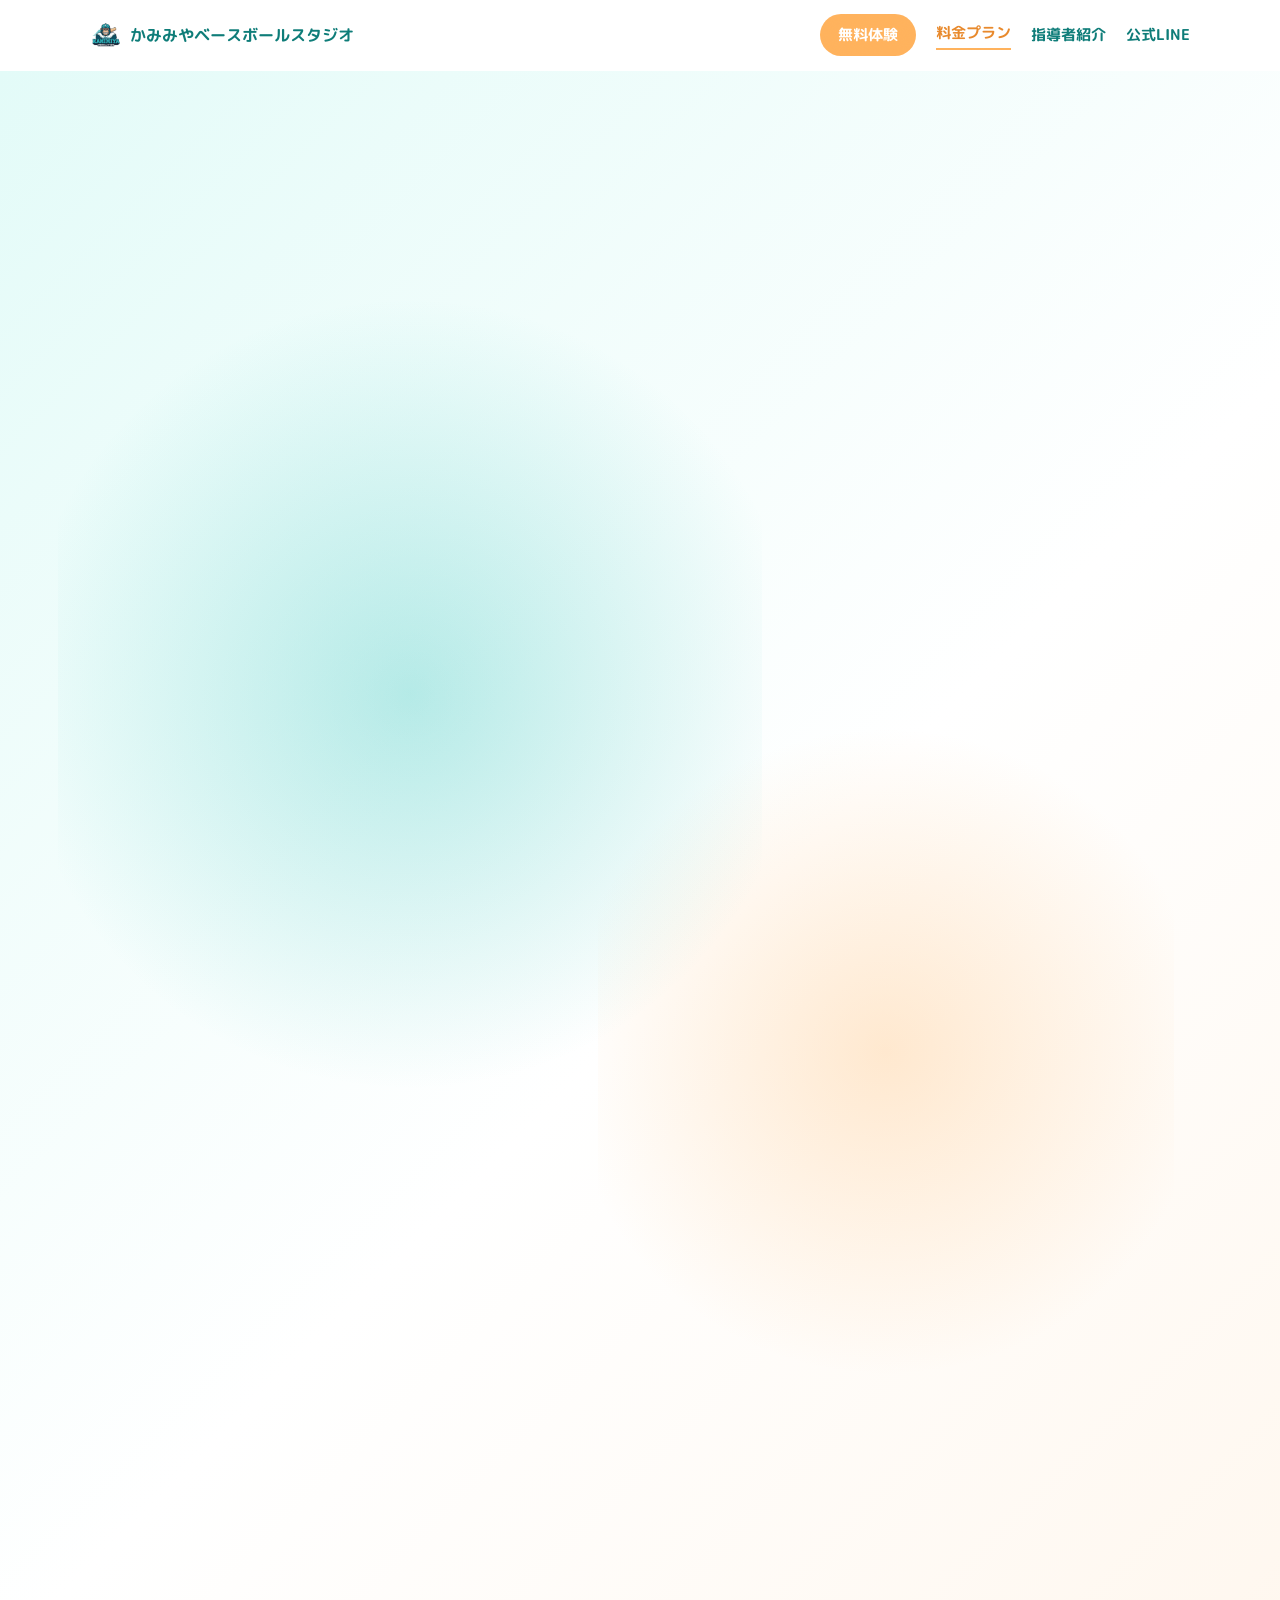
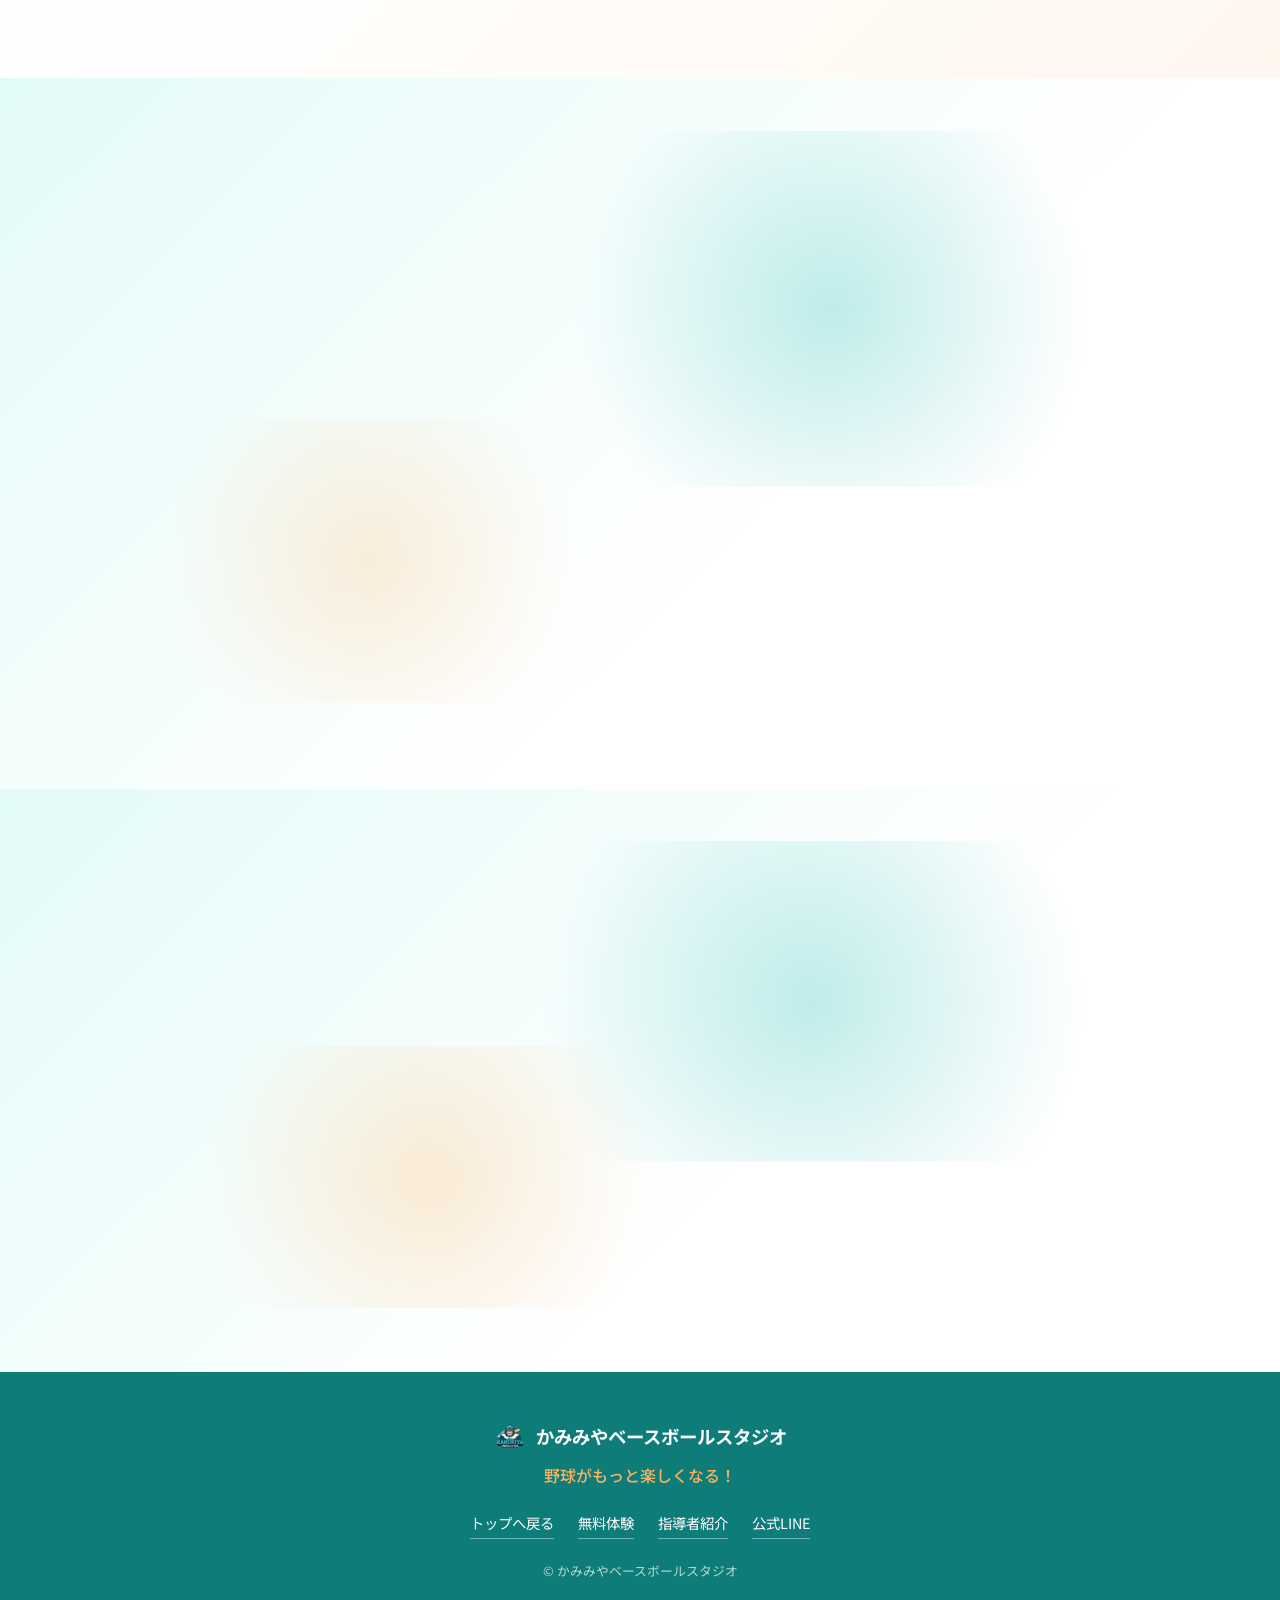
==== plan.html @ cf4f6e46 "無料体験導線を強化し、Instagramの掲載を全ページから削除 - トップページの流れを「指導理念→悩み→悩みの解決方法→無料体験」に整理 - ヒーローに無料体験への直接ボタンを追加 - 全ページの" ====
<!DOCTYPE html>
<html lang="ja">
<head>
<meta charset="UTF-8">
<meta name="viewport" content="width=device-width, initial-scale=1.0">
<title>レッスン・料金プラン｜かみみやベースボールスタジオ</title>
<meta name="description" content="かみみやベースボールスタジオのレッスン・料金プランのご案内。月謝グループレッスン、マンツーマンレッスン、出張レッスン、友達紹介キャンペーンについて掲載しています。">
<link rel="icon" type="image/png" href="image/logo-icon.png">
<link rel="apple-touch-icon" href="image/logo-icon.png">
<link rel="preconnect" href="https://fonts.googleapis.com">
<link rel="preconnect" href="https://fonts.gstatic.com" crossorigin>
<link href="https://fonts.googleapis.com/css2?family=Noto+Sans+JP:wght@400;500;700;900&family=M+PLUS+Rounded+1c:wght@500;700;800&display=swap" rel="stylesheet">
<link rel="stylesheet" href="styles.css">
</head>
<body>

<nav class="site-nav">
  <div class="container site-nav__inner">
    <a href="index.html" class="site-nav__logo">
      <img src="image/logo-icon.png" alt="" class="site-nav__logo-icon">
      かみみやベースボールスタジオ
    </a>
    <div class="site-nav__links">
      <a href="trial.html" class="site-nav__link site-nav__link--cta">無料体験</a>
      <a href="plan.html" class="site-nav__link" aria-current="page">料金プラン</a>
      <a href="profile.html" class="site-nav__link">指導者紹介</a>
      <a href="https://lin.ee/xkisWtDX" class="site-nav__link" target="_blank" rel="noopener noreferrer">公式LINE</a>
    </div>
  </div>
</nav>

<main>

  <section class="services" id="services">
    <div class="container">
      <h2 class="section-title reveal">レッスン・料金プラン</h2>
      <div class="card-grid">

        <article class="card card--wide reveal">
          <div class="card__image-wrap">
            <img src="image/S__90472518_0.jpg" alt="月謝グループレッスンの様子" class="card__image" loading="lazy" decoding="async">
          </div>
          <div class="card__body">
            <h3 class="card__title">月謝グループレッスン</h3>
            <p class="card__price">月4回 <strong>¥13,200</strong></p>
            <p class="card__price">月8回 <strong>¥25,000</strong></p>
            <p class="card__note">併設ジムにご入会いただいた場合は <strong>¥12,000</strong> でご案内</p>
            <p class="card__desc">仲間と一緒に楽しく基礎から実践まで学べるグループレッスンです。無料体験レッスンはこちらのプランが対象です。</p>
            <a class="btn btn--line btn--card" href="https://lin.ee/xkisWtDX" target="_blank" rel="noopener noreferrer">
              <svg class="btn__icon" viewBox="0 0 24 24" aria-hidden="true"><path fill="currentColor" d="M12 2C6.48 2 2 5.71 2 10.28c0 4.09 3.56 7.52 8.36 8.16.33.07.77.22.88.5.1.26.07.66.03.92l-.14.86c-.04.26-.2 1 .88.55 1.08-.46 5.82-3.43 7.94-5.87C21.44 13.94 22 12.18 22 10.28 22 5.71 17.52 2 12 2zm-3.3 10.87H6.98a.32.32 0 0 1-.32-.32V8.03c0-.18.14-.32.32-.32h.36c.18 0 .32.14.32.32v3.8h2.04c.18 0 .32.14.32.32v.4c0 .18-.14.32-.32.32zm1.72-.32c0 .18-.14.32-.32.32h-.36a.32.32 0 0 1-.32-.32V8.03c0-.18.14-.32.32-.32h.36c.18 0 .32.14.32.32zm4.5 0c0 .18-.14.32-.32.32h-.34a.34.34 0 0 1-.27-.13l-1.86-2.53v2.34c0 .18-.14.32-.32.32h-.36a.32.32 0 0 1-.32-.32V8.03c0-.18.14-.32.32-.32h.36c.1 0 .2.05.26.13l1.85 2.52V8.03c0-.18.14-.32.32-.32h.36c.18 0 .32.14.32.32zm3.34-3.16c0 .18-.14.32-.32.32h-2.04v.85h2.04c.18 0 .32.14.32.32v.4c0 .18-.14.32-.32.32h-2.04v.85h2.04c.18 0 .32.14.32.32v.4c0 .18-.14.32-.32.32h-2.72a.32.32 0 0 1-.32-.32V8.03c0-.18.14-.32.32-.32h2.72c.18 0 .32.14.32.32z"/></svg>
              このプランを申し込む
            </a>
          </div>
        </article>

        <article class="card reveal">
          <div class="card__image-wrap">
            <img src="image/69C8D458-C2AE-4DA6-AC9D-BC6CD211BF81.jpg" alt="マンツーマンレッスンの様子" class="card__image" loading="lazy" decoding="async">
          </div>
          <div class="card__body">
            <h3 class="card__title">マンツーマンレッスン</h3>
            <p class="card__price"><strong>¥8,800</strong>（税込）</p>
            <p class="card__desc">一人ひとりの課題に合わせて、プロの視点でじっくり指導する個別レッスンです。</p>
            <a class="btn btn--line btn--card" href="https://lin.ee/xkisWtDX" target="_blank" rel="noopener noreferrer">
              <svg class="btn__icon" viewBox="0 0 24 24" aria-hidden="true"><path fill="currentColor" d="M12 2C6.48 2 2 5.71 2 10.28c0 4.09 3.56 7.52 8.36 8.16.33.07.77.22.88.5.1.26.07.66.03.92l-.14.86c-.04.26-.2 1 .88.55 1.08-.46 5.82-3.43 7.94-5.87C21.44 13.94 22 12.18 22 10.28 22 5.71 17.52 2 12 2zm-3.3 10.87H6.98a.32.32 0 0 1-.32-.32V8.03c0-.18.14-.32.32-.32h.36c.18 0 .32.14.32.32v3.8h2.04c.18 0 .32.14.32.32v.4c0 .18-.14.32-.32.32zm1.72-.32c0 .18-.14.32-.32.32h-.36a.32.32 0 0 1-.32-.32V8.03c0-.18.14-.32.32-.32h.36c.18 0 .32.14.32.32zm4.5 0c0 .18-.14.32-.32.32h-.34a.34.34 0 0 1-.27-.13l-1.86-2.53v2.34c0 .18-.14.32-.32.32h-.36a.32.32 0 0 1-.32-.32V8.03c0-.18.14-.32.32-.32h.36c.1 0 .2.05.26.13l1.85 2.52V8.03c0-.18.14-.32.32-.32h.36c.18 0 .32.14.32.32zm3.34-3.16c0 .18-.14.32-.32.32h-2.04v.85h2.04c.18 0 .32.14.32.32v.4c0 .18-.14.32-.32.32h-2.04v.85h2.04c.18 0 .32.14.32.32v.4c0 .18-.14.32-.32.32h-2.72a.32.32 0 0 1-.32-.32V8.03c0-.18.14-.32.32-.32h2.72c.18 0 .32.14.32.32z"/></svg>
              このプランを申し込む
            </a>
          </div>
        </article>

        <article class="card reveal">
          <div class="card__image-wrap">
            <img src="image/S__90472519_0.jpg" alt="出張レッスンの様子" class="card__image" loading="lazy" decoding="async">
          </div>
          <div class="card__body">
            <h3 class="card__title">出張レッスン</h3>
            <p class="card__price"><strong>¥6,600</strong>（税込）</p>
            <p class="card__note">交通費実費 + 場所代</p>
            <p class="card__desc">指定場所以外でのレッスンにも対応。ご希望の場所まで出張いたします。</p>
            <a class="btn btn--line btn--card" href="https://lin.ee/xkisWtDX" target="_blank" rel="noopener noreferrer">
              <svg class="btn__icon" viewBox="0 0 24 24" aria-hidden="true"><path fill="currentColor" d="M12 2C6.48 2 2 5.71 2 10.28c0 4.09 3.56 7.52 8.36 8.16.33.07.77.22.88.5.1.26.07.66.03.92l-.14.86c-.04.26-.2 1 .88.55 1.08-.46 5.82-3.43 7.94-5.87C21.44 13.94 22 12.18 22 10.28 22 5.71 17.52 2 12 2zm-3.3 10.87H6.98a.32.32 0 0 1-.32-.32V8.03c0-.18.14-.32.32-.32h.36c.18 0 .32.14.32.32v3.8h2.04c.18 0 .32.14.32.32v.4c0 .18-.14.32-.32.32zm1.72-.32c0 .18-.14.32-.32.32h-.36a.32.32 0 0 1-.32-.32V8.03c0-.18.14-.32.32-.32h.36c.18 0 .32.14.32.32zm4.5 0c0 .18-.14.32-.32.32h-.34a.34.34 0 0 1-.27-.13l-1.86-2.53v2.34c0 .18-.14.32-.32.32h-.36a.32.32 0 0 1-.32-.32V8.03c0-.18.14-.32.32-.32h.36c.1 0 .2.05.26.13l1.85 2.52V8.03c0-.18.14-.32.32-.32h.36c.18 0 .32.14.32.32zm3.34-3.16c0 .18-.14.32-.32.32h-2.04v.85h2.04c.18 0 .32.14.32.32v.4c0 .18-.14.32-.32.32h-2.04v.85h2.04c.18 0 .32.14.32.32v.4c0 .18-.14.32-.32.32h-2.72a.32.32 0 0 1-.32-.32V8.03c0-.18.14-.32.32-.32h2.72c.18 0 .32.14.32.32z"/></svg>
              このプランを申し込む
            </a>
          </div>
        </article>

      </div>
    </div>
  </section>

  <section class="about" id="campaign">
    <div class="container">
      <h2 class="section-title reveal">友達紹介キャンペーン</h2>
      <p class="campaign-lead reveal">お友達と一緒に始めると、お二人とも月謝がお得になります。</p>
      <div class="campaign-grid">
        <div class="bento-item campaign-card reveal">
          <p class="campaign-card__label">紹介してくれた方</p>
          <p class="campaign-card__price-old">通常料金 13,200円/月</p>
          <p class="campaign-card__price-new">11,000<span>円/月（税込）</span></p>
        </div>
        <div class="bento-item campaign-card reveal">
          <p class="campaign-card__label">紹介されたお友達</p>
          <p class="campaign-card__price-old">通常料金 13,200円/月</p>
          <p class="campaign-card__price-new">11,000<span>円/月（税込）</span></p>
        </div>
      </div>
      <p class="campaign-note reveal">※月4回コースの月謝が対象です。紹介人数の制限はありません。</p>
      <div class="campaign-cta reveal">
        <a class="btn btn--line" href="https://lin.ee/xkisWtDX" target="_blank" rel="noopener noreferrer">
          <svg class="btn__icon" viewBox="0 0 24 24" aria-hidden="true"><path fill="currentColor" d="M12 2C6.48 2 2 5.71 2 10.28c0 4.09 3.56 7.52 8.36 8.16.33.07.77.22.88.5.1.26.07.66.03.92l-.14.86c-.04.26-.2 1 .88.55 1.08-.46 5.82-3.43 7.94-5.87C21.44 13.94 22 12.18 22 10.28 22 5.71 17.52 2 12 2zm-3.3 10.87H6.98a.32.32 0 0 1-.32-.32V8.03c0-.18.14-.32.32-.32h.36c.18 0 .32.14.32.32v3.8h2.04c.18 0 .32.14.32.32v.4c0 .18-.14.32-.32.32zm1.72-.32c0 .18-.14.32-.32.32h-.36a.32.32 0 0 1-.32-.32V8.03c0-.18.14-.32.32-.32h.36c.18 0 .32.14.32.32zm4.5 0c0 .18-.14.32-.32.32h-.34a.34.34 0 0 1-.27-.13l-1.86-2.53v2.34c0 .18-.14.32-.32.32h-.36a.32.32 0 0 1-.32-.32V8.03c0-.18.14-.32.32-.32h.36c.1 0 .2.05.26.13l1.85 2.52V8.03c0-.18.14-.32.32-.32h.36c.18 0 .32.14.32.32zm3.34-3.16c0 .18-.14.32-.32.32h-2.04v.85h2.04c.18 0 .32.14.32.32v.4c0 .18-.14.32-.32.32h-2.04v.85h2.04c.18 0 .32.14.32.32v.4c0 .18-.14.32-.32.32h-2.72a.32.32 0 0 1-.32-.32V8.03c0-.18.14-.32.32-.32h2.72c.18 0 .32.14.32.32z"/></svg>
          公式LINEで紹介する
        </a>
      </div>
    </div>
  </section>

  <section class="contact" id="contact">
    <div class="container">
      <h2 class="section-title reveal">無料体験はこちら</h2>
      <div class="bento-item trial-cta-card reveal">
        <p class="trial-cta__desc">公式LINEで「無料体験」と送ってください。日程調整のうえ、ご案内いたします。</p>
        <a class="btn btn--line" href="https://lin.ee/xkisWtDX" target="_blank" rel="noopener noreferrer">
          <svg class="btn__icon" viewBox="0 0 24 24" aria-hidden="true"><path fill="currentColor" d="M12 2C6.48 2 2 5.71 2 10.28c0 4.09 3.56 7.52 8.36 8.16.33.07.77.22.88.5.1.26.07.66.03.92l-.14.86c-.04.26-.2 1 .88.55 1.08-.46 5.82-3.43 7.94-5.87C21.44 13.94 22 12.18 22 10.28 22 5.71 17.52 2 12 2zm-3.3 10.87H6.98a.32.32 0 0 1-.32-.32V8.03c0-.18.14-.32.32-.32h.36c.18 0 .32.14.32.32v3.8h2.04c.18 0 .32.14.32.32v.4c0 .18-.14.32-.32.32zm1.72-.32c0 .18-.14.32-.32.32h-.36a.32.32 0 0 1-.32-.32V8.03c0-.18.14-.32.32-.32h.36c.18 0 .32.14.32.32zm4.5 0c0 .18-.14.32-.32.32h-.34a.34.34 0 0 1-.27-.13l-1.86-2.53v2.34c0 .18-.14.32-.32.32h-.36a.32.32 0 0 1-.32-.32V8.03c0-.18.14-.32.32-.32h.36c.1 0 .2.05.26.13l1.85 2.52V8.03c0-.18.14-.32.32-.32h.36c.18 0 .32.14.32.32zm3.34-3.16c0 .18-.14.32-.32.32h-2.04v.85h2.04c.18 0 .32.14.32.32v.4c0 .18-.14.32-.32.32h-2.04v.85h2.04c.18 0 .32.14.32.32v.4c0 .18-.14.32-.32.32h-2.72a.32.32 0 0 1-.32-.32V8.03c0-.18.14-.32.32-.32h2.72c.18 0 .32.14.32.32z"/></svg>
          無料体験に申し込む
        </a>
        <p class="trial-cta__note">※無料体験は月謝グループレッスンのみが対象です。</p>
      </div>
    </div>
  </section>

</main>

<footer class="footer">
  <div class="container">
    <div class="footer__brand">
      <img src="image/logo-icon.png" alt="" class="footer__logo-icon">
      <p class="footer__name">かみみやベースボールスタジオ</p>
    </div>
    <p class="footer__copy">野球がもっと楽しくなる！</p>
    <div class="footer__links">
      <a href="index.html">トップへ戻る</a>
      <a href="trial.html">無料体験</a>
      <a href="profile.html">指導者紹介</a>
      <a href="https://lin.ee/xkisWtDX" target="_blank" rel="noopener noreferrer">公式LINE</a>
    </div>
    <p class="footer__rights">&copy; かみみやベースボールスタジオ</p>
  </div>
</footer>

</body>
</html>
---- styles.css ----
/* ===== Variables ===== */
:root {
  --color-primary: #1FBDB5;
  --color-primary-dark: #0E7C78;
  --color-primary-light: #E3FBF8;
  --color-accent: #FFB25C;
  --color-accent-dark: #E8892C;
  --color-text: #1F2D2C;
  --color-text-muted: #4C5E5C;
  --color-white: #FFFFFF;
  --font-base: "Noto Sans JP", "Hiragino Kaku Gothic ProN", "Yu Gothic", "Meiryo", sans-serif;
  --font-rounded: "M PLUS Rounded 1c", "Noto Sans JP", "Hiragino Kaku Gothic ProN", "Yu Gothic", "Meiryo", sans-serif;
  --container-width: 1100px;
  --radius: 28px;
  --radius-sm: 16px;
  --shadow: 0 12px 28px rgba(14, 124, 120, 0.14);

  /* Motion */
  --ease-snap: cubic-bezier(0.34, 1.56, 0.64, 1);
  --ease-soft: cubic-bezier(0.16, 1, 0.3, 1);
  --duration-fast: 0.25s;
  --duration-base: 0.6s;
}

/* ===== Cross-document page transitions (CSS only, no JS) ===== */
@view-transition {
  navigation: auto;
}

::view-transition-old(root),
::view-transition-new(root) {
  animation-duration: var(--duration-base);
  animation-timing-function: var(--ease-soft);
}

/* ===== Reset ===== */
* {
  box-sizing: border-box;
  margin: 0;
  padding: 0;
}

html {
  scroll-behavior: smooth;
}

body {
  font-family: var(--font-base);
  color: var(--color-text);
  background-color: var(--color-white);
  line-height: 1.8;
  -webkit-font-smoothing: antialiased;
}

/* ===== Ambient noise overlay (pure CSS, no JS) ===== */
body::before {
  content: "";
  position: fixed;
  inset: 0;
  z-index: 9999;
  pointer-events: none;
  opacity: 0.035;
  mix-blend-mode: overlay;
  background-image: url("data:image/svg+xml,%3Csvg xmlns='http://www.w3.org/2000/svg' width='180' height='180'%3E%3Cfilter id='n'%3E%3CfeTurbulence type='fractalNoise' baseFrequency='0.9' numOctaves='2' stitchTiles='stitch'/%3E%3C/filter%3E%3Crect width='100%25' height='100%25' filter='url(%23n)'/%3E%3C/svg%3E");
  background-size: 180px 180px;
}

img {
  display: block;
  max-width: 100%;
  height: auto;
}

.container {
  width: 100%;
  max-width: var(--container-width);
  margin: 0 auto;
  padding: 0 24px;
}

/* ===== Scroll reveal (pure CSS, no JS) ===== */
.reveal {
  opacity: 1;
  transform: none;
}

@supports (animation-timeline: view()) {
  @keyframes reveal-in {
    from {
      opacity: 0;
      transform: translateY(28px);
    }
    to {
      opacity: 1;
      transform: translateY(0);
    }
  }

  .reveal {
    opacity: 0;
    animation: reveal-in var(--duration-base) var(--ease-soft) both;
    animation-timeline: view();
    animation-range: entry 0% cover 30%;
  }
}

.section-title {
  font-size: clamp(1.5rem, 1.2rem + 1.2vw, 2.2rem);
  font-weight: 700;
  color: var(--color-primary-dark);
  text-align: center;
  margin-bottom: 40px;
  position: relative;
  padding-bottom: 18px;
}

.section-title::after {
  content: "";
  position: absolute;
  bottom: 0;
  left: 50%;
  transform: translateX(-50%);
  width: 64px;
  height: 4px;
  background-color: var(--color-accent);
  border-radius: 999px;
}

/* ===== Hero ===== */
.hero {
  position: relative;
  min-height: 100vh;
  display: flex;
  align-items: center;
  justify-content: center;
  overflow: hidden;
  color: var(--color-white);
  text-align: center;
}

.hero__bg {
  position: absolute;
  inset: 0;
  background-image: url("image/S__90472515_0.jpg");
  background-size: cover;
  background-position: center;
  background-repeat: no-repeat;
  animation: hero-kenburns 24s ease-in-out infinite alternate;
}

@keyframes hero-kenburns {
  0% {
    transform: scale(1);
  }
  100% {
    transform: scale(1.12);
  }
}

.hero__overlay {
  position: absolute;
  inset: 0;
  background-image:
    radial-gradient(circle, rgba(255, 178, 92, 0.35) 0%, rgba(255, 178, 92, 0) 70%),
    radial-gradient(circle, rgba(31, 189, 181, 0.35) 0%, rgba(31, 189, 181, 0) 70%),
    linear-gradient(180deg, rgba(14, 65, 63, 0.55) 0%, rgba(14, 65, 63, 0.75) 100%);
  background-repeat: no-repeat;
  background-size: 50% 50%, 60% 60%, 100% 100%;
  background-position: 15% 20%, 80% 70%, 0 0;
  animation: orb-drift-hero 32s ease-in-out infinite alternate;
}

@keyframes orb-drift-hero {
  0% { background-position: 15% 20%, 80% 70%, 0 0; }
  100% { background-position: 30% 35%, 65% 55%, 0 0; }
}

.hero__content {
  position: relative;
  z-index: 1;
  padding: 32px 24px;
}

.hero__eyebrow {
  letter-spacing: 0.3em;
  font-size: 0.85rem;
  font-weight: 500;
  color: var(--color-accent);
  margin-bottom: 16px;
}

.hero__title {
  font-size: clamp(2rem, 1.4rem + 3vw, 3.4rem);
  font-weight: 900;
  margin-bottom: 20px;
  text-shadow: 0 2px 12px rgba(0, 0, 0, 0.3);
}

.hero__copy {
  font-size: clamp(1.1rem, 1rem + 0.8vw, 1.6rem);
  font-weight: 500;
  color: var(--color-white);
}

.hero__sub {
  margin-top: 14px;
  font-size: clamp(0.9rem, 0.85rem + 0.3vw, 1.05rem);
  font-weight: 500;
  color: rgba(255, 255, 255, 0.85);
}

.hero__cta {
  margin-top: 32px;
}

/* ===== About ===== */
.about {
  padding: 96px 0;
  position: relative;
  overflow: hidden;
  background-image:
    radial-gradient(circle, rgba(31, 189, 181, 0.28) 0%, rgba(31, 189, 181, 0) 70%),
    radial-gradient(circle, rgba(255, 178, 92, 0.22) 0%, rgba(255, 178, 92, 0) 70%),
    linear-gradient(135deg, var(--color-primary-light) 0%, #ffffff 60%);
  background-repeat: no-repeat;
  background-size: 50% 50%, 40% 40%, 100% 100%;
  background-position: 80% 15%, 15% 80%, 0 0;
  animation: orb-drift-about 26s ease-in-out infinite alternate;
}

@keyframes orb-drift-about {
  0% { background-position: 80% 15%, 15% 80%, 0 0; }
  100% { background-position: 65% 30%, 30% 65%, 0 0; }
}

.about-grid {
  display: grid;
  grid-template-columns: 2fr 1fr;
  grid-template-rows: auto auto;
  gap: 24px;
}

.about-grid__lead {
  grid-row: 1 / 3;
  background: rgba(255, 255, 255, 0.55);
  display: flex;
  align-items: center;
  padding: 40px;
}

.about-grid__lead .about__lead {
  font-size: clamp(1.05rem, 1rem + 0.3vw, 1.25rem);
  color: var(--color-text);
  font-weight: 500;
}

.about-grid__quote {
  background: #30D5C8;
  display: flex;
  align-items: center;
  justify-content: center;
  text-align: center;
  padding: 28px;
}

.about-grid__quote-text {
  color: var(--color-white);
  font-weight: 900;
  font-size: clamp(1.1rem, 1rem + 1vw, 1.5rem);
}

.about-grid__link {
  background: rgba(255, 255, 255, 0.55);
  display: flex;
  align-items: center;
  justify-content: center;
  padding: 24px;
}

.about-grid__quote {
  animation-delay: 0.1s;
}

.about-grid__link {
  animation-delay: 0.2s;
}

.about-grid__link a {
  display: inline-flex;
  align-items: center;
  gap: 8px;
  color: var(--color-primary-dark);
  font-weight: 700;
  font-size: clamp(1.1rem, 1rem + 0.5vw, 1.35rem);
  text-decoration: none;
  transition: color var(--duration-fast) var(--ease-snap);
}

.about-grid__link a:hover {
  color: var(--color-accent-dark);
}

.philosophy-goal {
  color: var(--color-primary-dark);
  font-weight: 700;
  font-size: clamp(1rem, 0.95rem + 0.3vw, 1.15rem);
  text-align: center;
  line-height: 1.7;
}

/* ===== Parent Concerns ===== */
.concern-card {
  max-width: 760px;
  margin: 0 auto;
  background: rgba(255, 255, 255, 0.55);
  box-shadow: 0 8px 32px rgba(14, 124, 120, 0.14);
  padding: 40px;
}

.concern-list {
  list-style: none;
  display: flex;
  flex-direction: column;
  gap: 14px;
}

.concern-list li {
  position: relative;
  padding-left: 28px;
  font-size: 1rem;
  color: var(--color-text);
  font-weight: 500;
}

.concern-list li::before {
  content: "";
  position: absolute;
  left: 2px;
  top: 9px;
  width: 8px;
  height: 8px;
  border-radius: 50%;
  background-color: var(--color-accent);
}

/* ===== Solutions ===== */
.solution-lead {
  max-width: 720px;
  margin: 0 auto 40px;
  text-align: center;
  font-size: 1.05rem;
  font-weight: 700;
  color: var(--color-primary-dark);
  line-height: 1.9;
}

/* ===== Trial CTA ===== */
.trial-cta-card {
  max-width: 640px;
  margin: 0 auto;
  background: rgba(255, 255, 255, 0.6);
  box-shadow: 0 8px 32px rgba(14, 124, 120, 0.14);
  padding: 48px 40px;
  text-align: center;
  display: flex;
  flex-direction: column;
  align-items: center;
  gap: 16px;
}

.trial-cta__title {
  font-size: clamp(1.4rem, 1.2rem + 1vw, 1.9rem);
  font-weight: 900;
  color: var(--color-primary-dark);
}

.trial-cta__desc {
  color: var(--color-text);
  font-size: 0.98rem;
  line-height: 1.8;
}

.trial-cta__note {
  font-size: 0.82rem;
  color: var(--color-text-muted);
}

/* ===== Friend Referral Campaign ===== */
.campaign-lead {
  text-align: center;
  color: var(--color-text-muted);
  margin-bottom: 32px;
  font-size: 1rem;
}

.campaign-grid {
  display: grid;
  grid-template-columns: 1fr 1fr;
  gap: 24px;
}

.campaign-card {
  background: rgba(255, 255, 255, 0.55);
  box-shadow: 0 8px 32px rgba(14, 124, 120, 0.14);
  padding: 32px;
  text-align: center;
}

.campaign-card__label {
  font-weight: 700;
  color: var(--color-primary-dark);
  font-size: 1.05rem;
  margin-bottom: 14px;
}

.campaign-card__price-old {
  color: var(--color-text-muted);
  text-decoration: line-through;
  font-size: 0.95rem;
  margin-bottom: 6px;
}

.campaign-card__price-new {
  color: var(--color-accent-dark);
  font-weight: 900;
  font-size: clamp(1.6rem, 1.4rem + 0.8vw, 2rem);
}

.campaign-card__price-new span {
  font-size: 0.9rem;
  font-weight: 700;
  margin-left: 4px;
}

.campaign-note {
  text-align: center;
  color: var(--color-text-muted);
  font-size: 0.85rem;
  margin-top: 20px;
}

.campaign-cta {
  text-align: center;
  margin-top: 32px;
}

@media (max-width: 900px) {
  .campaign-grid {
    grid-template-columns: 1fr;
  }
}

/* ===== Site Nav ===== */
.site-nav {
  position: sticky;
  top: 0;
  z-index: 500;
  background: rgba(255, 255, 255, 0.75);
  border-bottom: 1px solid rgba(255, 255, 255, 0.6);
  backdrop-filter: blur(16px) saturate(180%);
  -webkit-backdrop-filter: blur(16px) saturate(180%);
  font-family: var(--font-rounded);
}

@supports not ((backdrop-filter: blur(1px)) or (-webkit-backdrop-filter: blur(1px))) {
  .site-nav {
    background-color: rgba(255, 255, 255, 0.96);
  }
}

.site-nav__inner {
  display: flex;
  align-items: center;
  justify-content: space-between;
  flex-wrap: wrap;
  gap: 12px;
  padding: 14px 0;
}

.site-nav__logo {
  display: inline-flex;
  align-items: center;
  gap: 8px;
  color: var(--color-primary-dark);
  font-weight: 700;
  text-decoration: none;
  font-size: 1rem;
}

.site-nav__logo-icon {
  width: 32px;
  height: 32px;
  object-fit: contain;
  flex-shrink: 0;
}

.site-nav__links {
  display: flex;
  align-items: center;
  flex-wrap: wrap;
  gap: 20px;
}

.site-nav__link {
  color: var(--color-primary-dark);
  font-weight: 700;
  text-decoration: none;
  font-size: 0.92rem;
  transition: color var(--duration-fast) var(--ease-snap);
}

.site-nav__link:hover {
  color: var(--color-accent-dark);
}

.site-nav__link[aria-current="page"] {
  color: var(--color-accent-dark);
  border-bottom: 2px solid var(--color-accent);
  padding-bottom: 2px;
}

.site-nav__link--cta {
  background-color: var(--color-accent);
  color: var(--color-white);
  padding: 8px 18px;
  border-radius: 999px;
}

.site-nav__link--cta:hover {
  background-color: var(--color-accent-dark);
  color: var(--color-white);
}

.site-nav__link--cta[aria-current="page"] {
  border-bottom: none;
  padding: 8px 18px;
}


/* ===== Profile ===== */
.profile {
  padding: 96px 0;
  position: relative;
  overflow: hidden;
  background-image:
    radial-gradient(circle, rgba(31, 189, 181, 0.26) 0%, rgba(31, 189, 181, 0) 70%),
    radial-gradient(circle, rgba(255, 178, 92, 0.2) 0%, rgba(255, 178, 92, 0) 70%),
    linear-gradient(135deg, var(--color-primary-light) 0%, #ffffff 65%);
  background-repeat: no-repeat;
  background-size: 50% 50%, 40% 40%, 100% 100%;
  background-position: 75% 20%, 20% 75%, 0 0;
  animation: orb-drift-profile 29s ease-in-out infinite alternate;
}

@keyframes orb-drift-profile {
  0% { background-position: 75% 20%, 20% 75%, 0 0; }
  100% { background-position: 60% 35%, 35% 60%, 0 0; }
}

/* ===== Bento Grid ===== */
.bento-grid {
  display: grid;
  grid-template-columns: 1.2fr 1fr 1fr;
  grid-template-rows: auto auto;
  grid-template-areas:
    "photo name    name"
    "photo message message";
  gap: 24px;
}

.bento-item {
  border: 1px solid rgba(255, 255, 255, 0.7);
  border-radius: var(--radius);
  overflow: hidden;
  backdrop-filter: blur(20px) saturate(180%);
  -webkit-backdrop-filter: blur(20px) saturate(180%);
  transition: transform var(--duration-fast) var(--ease-snap), box-shadow var(--duration-fast) var(--ease-snap), border-color var(--duration-fast) var(--ease-snap);
}

@supports not ((backdrop-filter: blur(1px)) or (-webkit-backdrop-filter: blur(1px))) {
  .bento-item--name,
  .bento-item--message {
    background-color: rgba(255, 255, 255, 0.92);
  }
}

.bento-item:hover {
  transform: translateY(-6px) scale(1.015);
  border-color: rgba(255, 255, 255, 0.9);
}

.bento-item--name {
  animation-delay: 0.1s;
}

.bento-item--message {
  animation-delay: 0.2s;
}

.bento-item--photo {
  grid-area: photo;
  box-shadow: var(--shadow);
  min-height: 360px;
  transform: translateZ(0);
}

.bento-item__img {
  width: 100%;
  height: 100%;
  object-fit: cover;
  transition: transform var(--duration-fast) var(--ease-snap);
}

.bento-item--photo:hover .bento-item__img {
  transform: scale(1.08);
}

.bento-item--name {
  grid-area: name;
  background: rgba(227, 251, 248, 0.55);
  box-shadow: 0 8px 32px rgba(14, 124, 120, 0.14);
  display: flex;
  flex-direction: column;
  justify-content: center;
  padding: 32px;
}

.bento-item--message {
  grid-area: message;
  background: rgba(255, 255, 255, 0.55);
  box-shadow: 0 8px 32px rgba(14, 124, 120, 0.14);
  display: flex;
  align-items: center;
  padding: 32px;
}

.profile__role {
  color: var(--color-accent-dark);
  font-weight: 700;
  letter-spacing: 0.05em;
  margin-bottom: 8px;
}

.profile__name {
  font-size: clamp(1.8rem, 1.5rem + 1.2vw, 2.6rem);
  font-weight: 900;
  color: var(--color-primary-dark);
}

.profile__message {
  font-size: clamp(1rem, 0.95rem + 0.3vw, 1.15rem);
  color: var(--color-text);
  font-weight: 500;
}

/* ===== Career ===== */
.career {
  padding: 96px 0;
  position: relative;
  overflow: hidden;
  background-image:
    radial-gradient(circle, rgba(255, 178, 92, 0.24) 0%, rgba(255, 178, 92, 0) 70%),
    radial-gradient(circle, rgba(31, 189, 181, 0.24) 0%, rgba(31, 189, 181, 0) 70%),
    linear-gradient(135deg, var(--color-primary-light) 0%, #ffffff 60%);
  background-repeat: no-repeat;
  background-size: 50% 50%, 40% 40%, 100% 100%;
  background-position: 15% 20%, 85% 80%, 0 0;
  animation: orb-drift-career 28s ease-in-out infinite alternate;
}

@keyframes orb-drift-career {
  0% { background-position: 15% 20%, 85% 80%, 0 0; }
  100% { background-position: 30% 35%, 70% 65%, 0 0; }
}

.career-card {
  max-width: 720px;
  margin: 0 auto;
  background: rgba(255, 255, 255, 0.55);
  box-shadow: 0 8px 32px rgba(14, 124, 120, 0.14);
  padding: 40px;
}

.career-list {
  list-style: none;
  display: flex;
  flex-direction: column;
  gap: 14px;
  font-family: var(--font-rounded);
}

.career-list li {
  position: relative;
  padding-left: 32px;
  font-size: 1rem;
  color: var(--color-text);
  font-weight: 500;
}

.career-list li::before {
  content: "⚾";
  position: absolute;
  left: 0;
  top: -1px;
}

.career-list__summary {
  margin-top: 8px;
  padding-top: 22px;
  border-top: 1px solid rgba(14, 124, 120, 0.16);
  font-weight: 700;
  color: var(--color-primary-dark);
}

.career-list__summary::before {
  top: 21px;
}

/* ===== Services ===== */
.services {
  padding: 96px 0;
  position: relative;
  overflow: hidden;
  background-image:
    radial-gradient(circle, rgba(31, 189, 181, 0.3) 0%, rgba(31, 189, 181, 0) 70%),
    radial-gradient(circle, rgba(255, 178, 92, 0.28) 0%, rgba(255, 178, 92, 0) 70%),
    linear-gradient(135deg, var(--color-primary-light) 0%, #ffffff 55%, rgba(255, 178, 92, 0.1) 100%);
  background-repeat: no-repeat;
  background-size: 55% 55%, 45% 45%, 100% 100%;
  background-position: 10% 25%, 85% 70%, 0 0;
  animation: orb-drift-services 30s ease-in-out infinite alternate;
}

@keyframes orb-drift-services {
  0% { background-position: 10% 25%, 85% 70%, 0 0; }
  100% { background-position: 25% 40%, 70% 55%, 0 0; }
}

.card-grid {
  display: grid;
  grid-template-columns: 1.3fr 1fr;
  grid-template-rows: auto auto;
  gap: 32px;
}

.card--wide {
  grid-row: 1 / 3;
}

.card {
  background: rgba(255, 255, 255, 0.55);
  border: 1px solid rgba(255, 255, 255, 0.7);
  border-radius: var(--radius);
  overflow: hidden;
  box-shadow: 0 8px 32px rgba(14, 124, 120, 0.14);
  backdrop-filter: blur(20px) saturate(180%);
  -webkit-backdrop-filter: blur(20px) saturate(180%);
  display: flex;
  flex-direction: column;
  transition: transform var(--duration-fast) var(--ease-snap), box-shadow var(--duration-fast) var(--ease-snap);
}

@supports not ((backdrop-filter: blur(1px)) or (-webkit-backdrop-filter: blur(1px))) {
  .card,
  .step-card {
    background-color: rgba(255, 255, 255, 0.92);
  }
}

.card-grid .card:nth-child(2) {
  animation-delay: 0.12s;
}

.card-grid .card:nth-child(3) {
  animation-delay: 0.24s;
}

.card:hover {
  transform: translateY(-8px) scale(1.02);
  box-shadow: 0 18px 40px rgba(14, 124, 120, 0.2);
  border-color: rgba(255, 255, 255, 0.9);
}

.card__image-wrap {
  aspect-ratio: 4 / 3;
  overflow: hidden;
  transform: translateZ(0);
}

.card__image {
  width: 100%;
  height: 100%;
  object-fit: cover;
  transition: transform var(--duration-fast) var(--ease-snap);
}

.card:hover .card__image {
  transform: scale(1.08);
}

.card__body {
  padding: 28px 24px 32px;
  display: flex;
  flex-direction: column;
  gap: 8px;
  flex-grow: 1;
}

.card__body .btn--card {
  margin-top: auto;
}

.card__title {
  font-size: 1.2rem;
  font-weight: 700;
  color: var(--color-primary-dark);
  margin-bottom: 8px;
}

.card__price {
  font-size: 1rem;
  color: var(--color-text);
}

.card__price strong {
  color: var(--color-accent-dark);
  font-size: 1.15rem;
  font-weight: 700;
}

.card__note {
  font-size: 0.88rem;
  color: var(--color-text-muted);
  background-color: var(--color-primary-light);
  padding: 8px 12px;
  border-radius: var(--radius-sm);
  margin-top: 4px;
}

.card__desc {
  margin-top: 8px;
  font-size: 0.92rem;
  color: var(--color-text-muted);
}

/* ===== Step Grid (trial flow) ===== */
.step-grid {
  display: grid;
  grid-template-columns: repeat(3, 1fr);
  gap: 32px;
}

.step-card {
  background: rgba(255, 255, 255, 0.55);
  border: 1px solid rgba(255, 255, 255, 0.7);
  border-radius: var(--radius);
  box-shadow: 0 8px 32px rgba(14, 124, 120, 0.14);
  backdrop-filter: blur(20px) saturate(180%);
  -webkit-backdrop-filter: blur(20px) saturate(180%);
  padding: 32px 28px;
  transition: transform var(--duration-fast) var(--ease-snap), box-shadow var(--duration-fast) var(--ease-snap);
}

.step-card:hover {
  transform: translateY(-8px) scale(1.02);
  box-shadow: 0 18px 40px rgba(14, 124, 120, 0.2);
}

.step-grid .step-card:nth-child(2) {
  animation-delay: 0.12s;
}

.step-grid .step-card:nth-child(3) {
  animation-delay: 0.24s;
}

.step-card__num {
  font-family: var(--font-rounded);
  font-weight: 800;
  font-size: 0.85rem;
  letter-spacing: 0.1em;
  color: var(--color-accent-dark);
  margin-bottom: 12px;
}

.step-card__title {
  font-size: 1.1rem;
  font-weight: 700;
  color: var(--color-primary-dark);
  margin-bottom: 8px;
}

.step-card__desc {
  font-size: 0.92rem;
  color: var(--color-text-muted);
}

@media (max-width: 900px) {
  .step-grid {
    grid-template-columns: 1fr;
  }
}

/* ===== Trial info ===== */
.trial-info-card {
  max-width: 640px;
  margin: 0 auto;
  background: rgba(255, 255, 255, 0.55);
  box-shadow: 0 8px 32px rgba(14, 124, 120, 0.14);
  padding: 40px;
}

.trial-info-list {
  list-style: none;
  display: flex;
  flex-direction: column;
  gap: 16px;
}

.trial-info-list li {
  display: flex;
  gap: 16px;
  font-size: 0.95rem;
  color: var(--color-text);
}

.trial-info-list li span {
  flex: 0 0 96px;
  font-weight: 700;
  color: var(--color-primary-dark);
}

.trial-info-note {
  margin-top: 20px;
  padding-top: 20px;
  border-top: 1px solid rgba(14, 124, 120, 0.16);
  font-size: 0.85rem;
  color: var(--color-text-muted);
}

@media (max-width: 600px) {
  .trial-info-list li {
    flex-direction: column;
    gap: 4px;
  }

  .trial-info-list li span {
    flex: none;
  }
}

/* ===== Contact ===== */
.contact {
  padding: 96px 0;
  position: relative;
  overflow: hidden;
  background-image:
    radial-gradient(circle, rgba(255, 178, 92, 0.25) 0%, rgba(255, 178, 92, 0) 70%),
    radial-gradient(circle, rgba(31, 189, 181, 0.28) 0%, rgba(31, 189, 181, 0) 70%),
    linear-gradient(135deg, var(--color-primary-light) 0%, #ffffff 60%);
  background-repeat: no-repeat;
  background-size: 45% 45%, 55% 55%, 100% 100%;
  background-position: 20% 80%, 80% 20%, 0 0;
  animation: orb-drift-contact 34s ease-in-out infinite alternate;
  text-align: center;
}

@keyframes orb-drift-contact {
  0% { background-position: 20% 80%, 80% 20%, 0 0; }
  100% { background-position: 35% 65%, 65% 35%, 0 0; }
}

.contact .trial-cta-card {
  margin-top: 36px;
}

.btn {
  display: inline-flex;
  align-items: center;
  gap: 10px;
  padding: 16px 32px;
  border-radius: 999px;
  font-weight: 700;
  font-size: 1rem;
  color: var(--color-white);
  text-decoration: none;
  white-space: nowrap;
  box-shadow: var(--shadow);
  transition: transform var(--duration-fast) var(--ease-snap),
              box-shadow var(--duration-fast) var(--ease-snap);
}

.btn:hover,
.btn:focus-visible {
  transform: translateY(-4px) scale(1.07);
  box-shadow: 0 16px 32px rgba(14, 124, 120, 0.28);
}

.btn:active {
  transform: translateY(-1px) scale(1.02);
  transition-duration: 0.1s;
}

.btn__icon {
  width: 22px;
  height: 22px;
  flex-shrink: 0;
}

.btn--line {
  background-color: #06C755;
}

.btn--card {
  width: 100%;
  justify-content: center;
  padding: 12px 20px;
  font-size: 0.92rem;
}

.btn--card .btn__icon {
  width: 18px;
  height: 18px;
}

/* ===== Footer ===== */
.footer {
  background-color: var(--color-primary-dark);
  color: var(--color-white);
  padding: 48px 0;
  text-align: center;
}

.footer__brand {
  display: flex;
  align-items: center;
  justify-content: center;
  gap: 10px;
  margin-bottom: 8px;
}

.footer__logo-icon {
  width: 32px;
  height: 32px;
  object-fit: contain;
  flex-shrink: 0;
}

.footer__name {
  font-size: 1.15rem;
  font-weight: 700;
}

.footer__copy {
  color: var(--color-accent);
  font-weight: 500;
  margin-bottom: 20px;
}

.footer__links {
  display: flex;
  flex-wrap: wrap;
  justify-content: center;
  gap: 12px 24px;
  margin-bottom: 20px;
}

.footer__links a {
  color: var(--color-white);
  text-decoration: none;
  font-size: 0.9rem;
  white-space: nowrap;
  border-bottom: 1px solid rgba(255, 255, 255, 0.4);
  padding-bottom: 2px;
  transition: color var(--duration-fast) var(--ease-snap), border-color var(--duration-fast) var(--ease-snap);
}

.footer__links a:hover {
  border-color: var(--color-accent);
  color: var(--color-accent);
}

.footer__rights {
  font-size: 0.8rem;
  color: rgba(255, 255, 255, 0.7);
}

/* ===== Responsive ===== */
@media (max-width: 900px) {
  .card-grid {
    grid-template-columns: 1fr;
  }

  .card--wide {
    grid-row: auto;
  }

  .bento-grid {
    grid-template-columns: 1fr;
    grid-template-areas:
      "photo"
      "name"
      "message";
    text-align: center;
  }

  .bento-item--name,
  .bento-item--message {
    align-items: center;
  }

  .about-grid {
    grid-template-columns: 1fr;
  }

  .about-grid__lead {
    grid-row: auto;
    text-align: center;
    justify-content: center;
  }

}

@media (max-width: 600px) {
  .site-nav__inner {
    justify-content: center;
    text-align: center;
  }

  .site-nav__links {
    justify-content: center;
    gap: 14px;
  }

  .about,
  .services,
  .contact {
    padding: 64px 0;
  }

  .section-title {
    margin-bottom: 28px;
  }

  .card__body {
    padding: 24px 20px 28px;
  }

  .trial-cta-card {
    padding: 32px 24px;
  }

  .btn {
    width: 100%;
    justify-content: center;
    padding: 14px 20px;
    font-size: 0.95rem;
  }

  /* Tone down decorative motion on phones: keep the visuals, drop the movement */
  :root {
    --duration-fast: 0.18s;
    --duration-base: 0.3s;
  }

  .hero__bg,
  .hero__overlay,
  .about,
  .services,
  .contact,
  .profile {
    animation: none;
  }

  .btn:hover,
  .btn:focus-visible,
  .card:hover,
  .bento-item:hover {
    transform: none;
  }

  .card:hover .card__image,
  .bento-item--photo:hover .bento-item__img,
  .about-grid__image:hover .about-grid__img {
    transform: none;
  }
}

/* ===== Reduced motion ===== */
@media (prefers-reduced-motion: reduce) {
  * {
    animation-duration: 0.01ms !important;
    animation-iteration-count: 1 !important;
    transition-duration: 0.01ms !important;
    scroll-behavior: auto !important;
  }

  ::view-transition-group(*),
  ::view-transition-old(*),
  ::view-transition-new(*) {
    animation: none !important;
  }
}
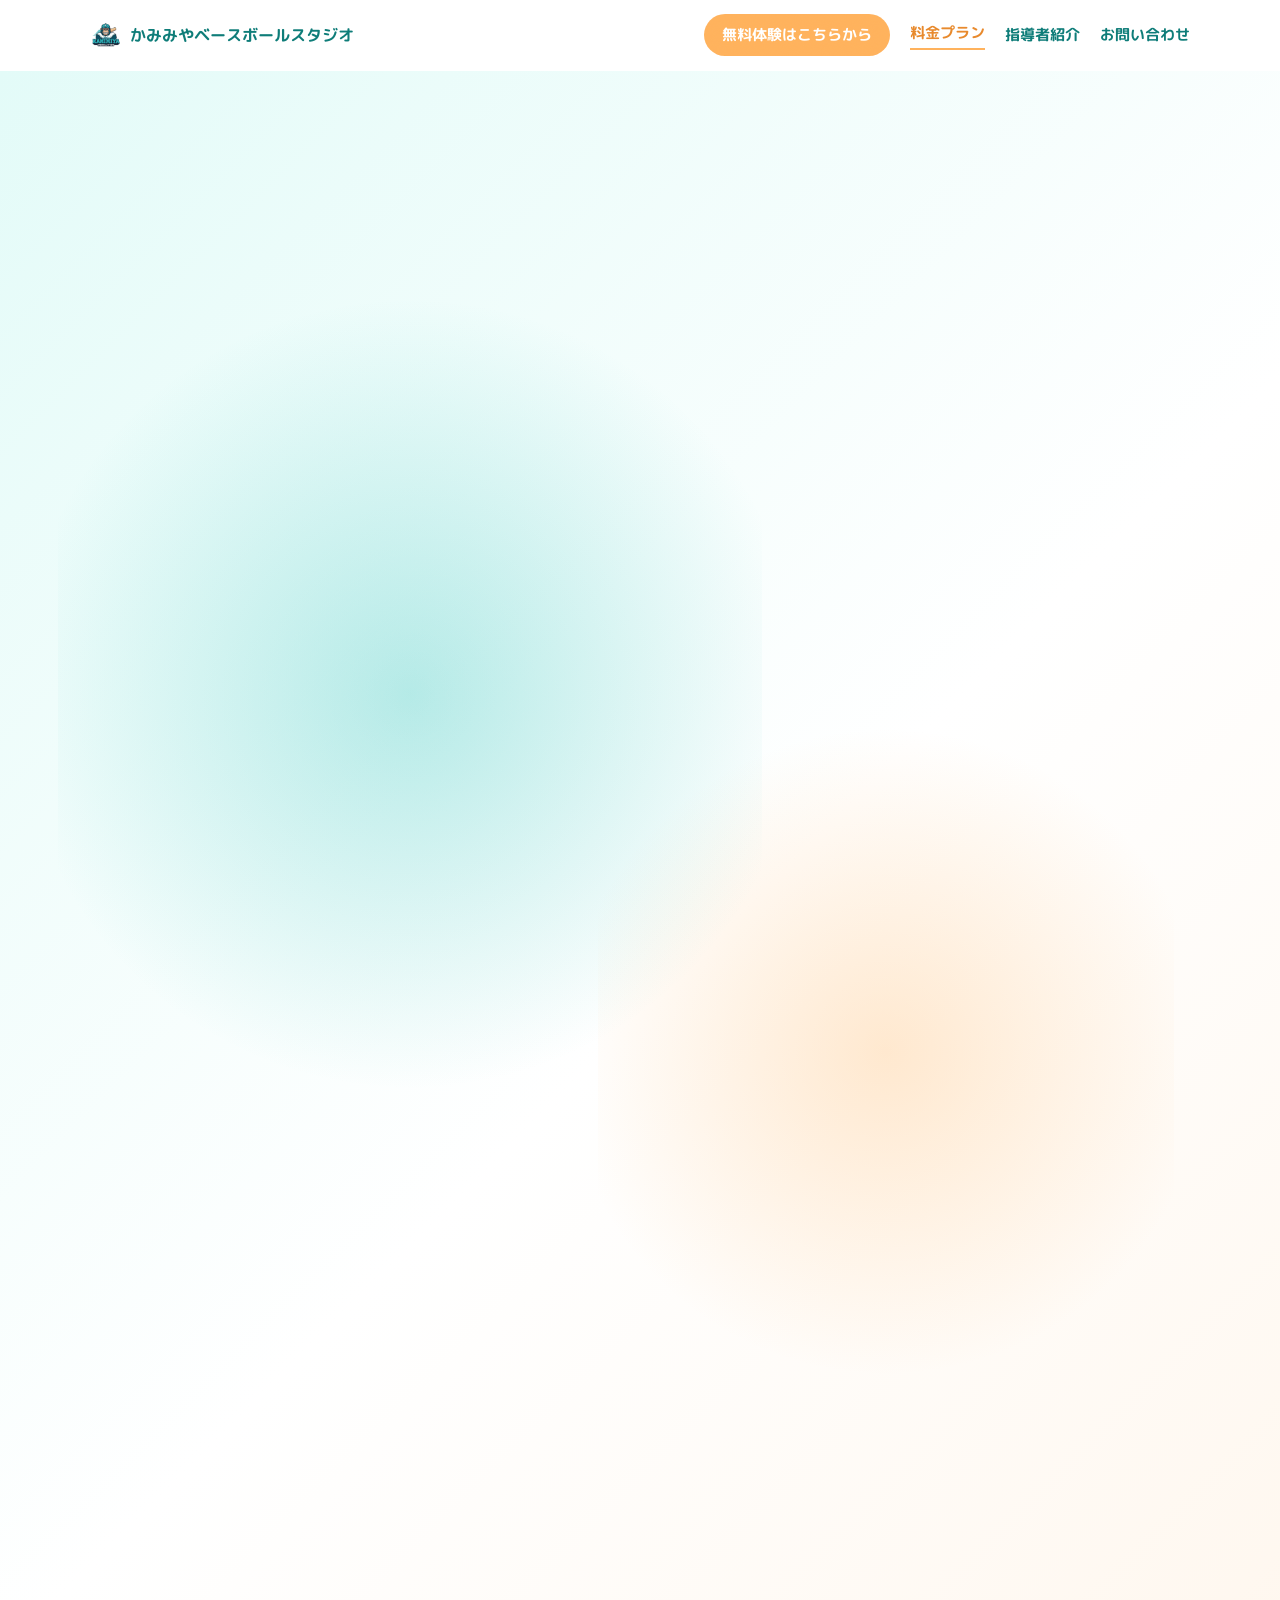
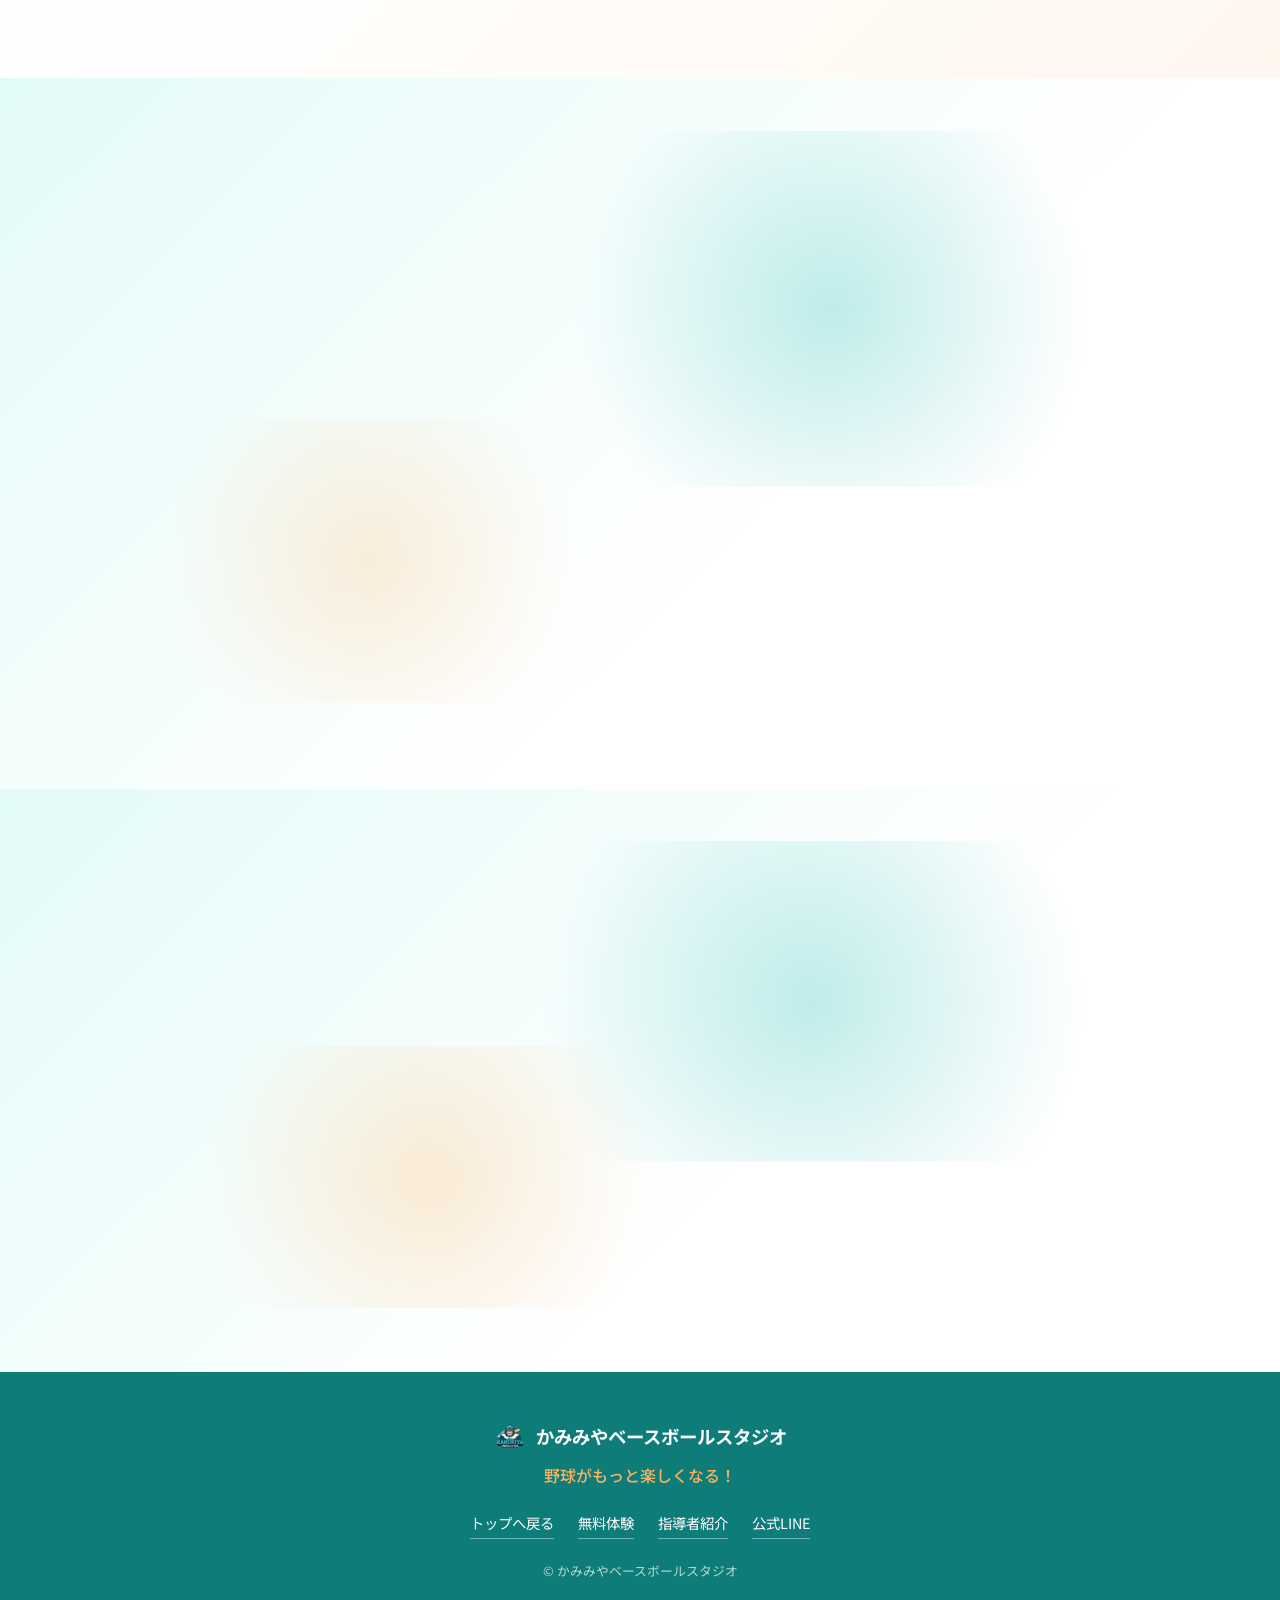
==== commit 3febee27: "ナビゲーションとトップページのCTA文言を調整 - トップページのヒーロー内「無料体験に申し込む」ボタンを削除 - ナビの「無料体験」を「無料体験はこちらから」に変更（全ページ共通） - ナビの「公式" ====
--- a/plan.html
+++ b/plan.html
@@ -21,10 +21,10 @@
       かみみやベースボールスタジオ
     </a>
     <div class="site-nav__links">
-      <a href="trial.html" class="site-nav__link site-nav__link--cta">無料体験</a>
+      <a href="trial.html" class="site-nav__link site-nav__link--cta">無料体験はこちらから</a>
       <a href="plan.html" class="site-nav__link" aria-current="page">料金プラン</a>
       <a href="profile.html" class="site-nav__link">指導者紹介</a>
-      <a href="https://lin.ee/xkisWtDX" class="site-nav__link" target="_blank" rel="noopener noreferrer">公式LINE</a>
+      <a href="https://lin.ee/xkisWtDX" class="site-nav__link" target="_blank" rel="noopener noreferrer">お問い合わせ</a>
     </div>
   </div>
 </nav>
@@ -118,7 +118,7 @@
     <div class="container">
       <h2 class="section-title reveal">無料体験はこちら</h2>
       <div class="bento-item trial-cta-card reveal">
-        <p class="trial-cta__desc">公式LINEで「無料体験」と送ってください。日程調整のうえ、ご案内いたします。</p>
+        <p class="trial-cta__desc"><strong class="trial-cta__highlight">公式LINEで「無料体験」と送ってください。日程調整のうえ、ご案内いたします。</strong></p>
         <a class="btn btn--line" href="https://lin.ee/xkisWtDX" target="_blank" rel="noopener noreferrer">
           <svg class="btn__icon" viewBox="0 0 24 24" aria-hidden="true"><path fill="currentColor" d="M12 2C6.48 2 2 5.71 2 10.28c0 4.09 3.56 7.52 8.36 8.16.33.07.77.22.88.5.1.26.07.66.03.92l-.14.86c-.04.26-.2 1 .88.55 1.08-.46 5.82-3.43 7.94-5.87C21.44 13.94 22 12.18 22 10.28 22 5.71 17.52 2 12 2zm-3.3 10.87H6.98a.32.32 0 0 1-.32-.32V8.03c0-.18.14-.32.32-.32h.36c.18 0 .32.14.32.32v3.8h2.04c.18 0 .32.14.32.32v.4c0 .18-.14.32-.32.32zm1.72-.32c0 .18-.14.32-.32.32h-.36a.32.32 0 0 1-.32-.32V8.03c0-.18.14-.32.32-.32h.36c.18 0 .32.14.32.32zm4.5 0c0 .18-.14.32-.32.32h-.34a.34.34 0 0 1-.27-.13l-1.86-2.53v2.34c0 .18-.14.32-.32.32h-.36a.32.32 0 0 1-.32-.32V8.03c0-.18.14-.32.32-.32h.36c.1 0 .2.05.26.13l1.85 2.52V8.03c0-.18.14-.32.32-.32h.36c.18 0 .32.14.32.32zm3.34-3.16c0 .18-.14.32-.32.32h-2.04v.85h2.04c.18 0 .32.14.32.32v.4c0 .18-.14.32-.32.32h-2.04v.85h2.04c.18 0 .32.14.32.32v.4c0 .18-.14.32-.32.32h-2.72a.32.32 0 0 1-.32-.32V8.03c0-.18.14-.32.32-.32h2.72c.18 0 .32.14.32.32z"/></svg>
           無料体験に申し込む
--- a/styles.css
+++ b/styles.css
@@ -354,6 +354,11 @@
   line-height: 1.9;
 }
 
+.solutions-cta {
+  margin-top: 40px;
+  text-align: center;
+}
+
 /* ===== Trial CTA ===== */
 .trial-cta-card {
   max-width: 640px;
@@ -368,12 +373,6 @@
   gap: 16px;
 }
 
-.trial-cta__title {
-  font-size: clamp(1.4rem, 1.2rem + 1vw, 1.9rem);
-  font-weight: 900;
-  color: var(--color-primary-dark);
-}
-
 .trial-cta__desc {
   color: var(--color-text);
   font-size: 0.98rem;
@@ -383,6 +382,30 @@
 .trial-cta__note {
   font-size: 0.82rem;
   color: var(--color-text-muted);
+}
+
+.trial-cta__highlight {
+  font-weight: 800;
+  color: var(--color-primary-dark);
+}
+
+.cta-lead {
+  max-width: 640px;
+  margin: 0 auto 12px;
+  text-align: center;
+  font-size: 1.05rem;
+  font-weight: 700;
+  color: var(--color-primary-dark);
+  line-height: 1.9;
+}
+
+.cta-title {
+  font-size: clamp(2rem, 1.6rem + 2vw, 3rem);
+}
+
+.cta-highlight {
+  max-width: 720px;
+  padding: 56px 48px;
 }
 
 /* ===== Friend Referral Campaign ===== */
@@ -1011,6 +1034,19 @@
   background-color: #06C755;
 }
 
+.btn--outline {
+  background-color: transparent;
+  color: var(--color-primary-dark);
+  border: 2px solid var(--color-primary-dark);
+  box-shadow: none;
+}
+
+.btn--outline:hover,
+.btn--outline:focus-visible {
+  background-color: var(--color-primary-dark);
+  color: var(--color-white);
+}
+
 .btn--card {
   width: 100%;
   justify-content: center;
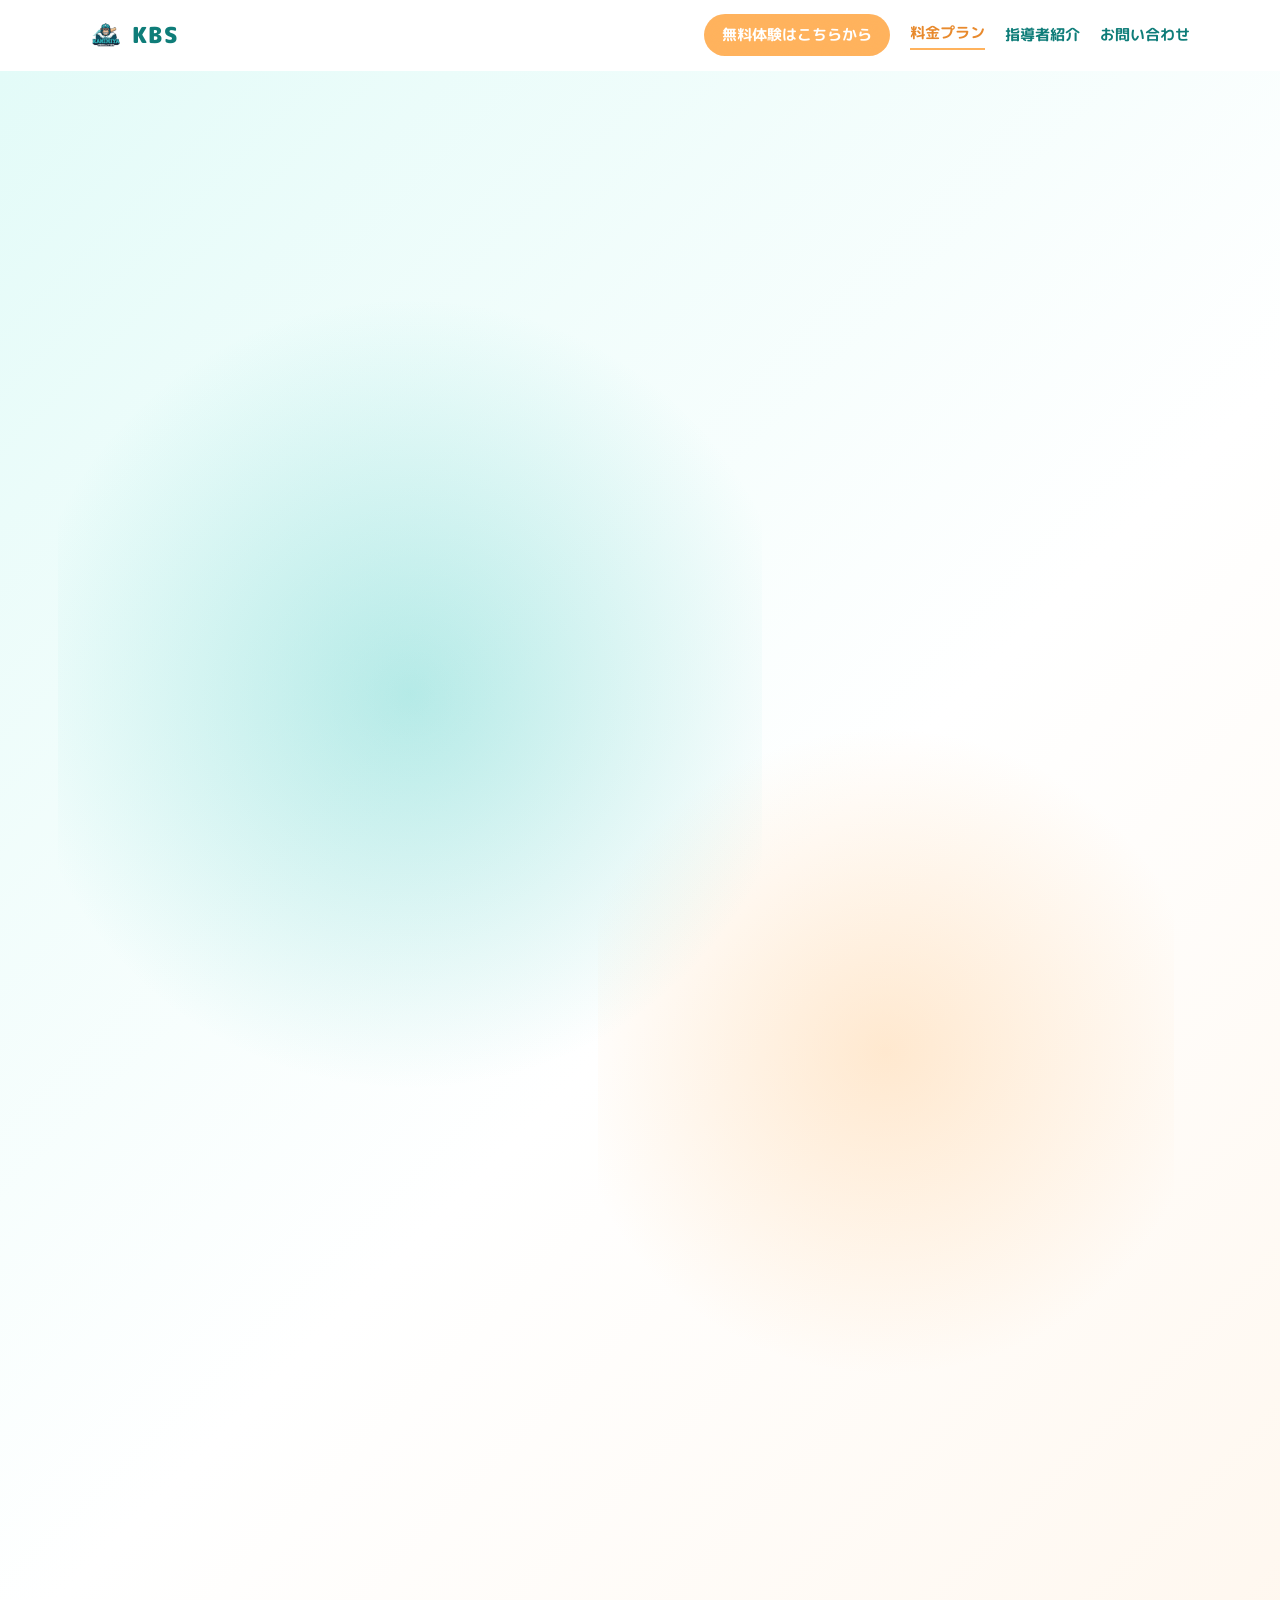
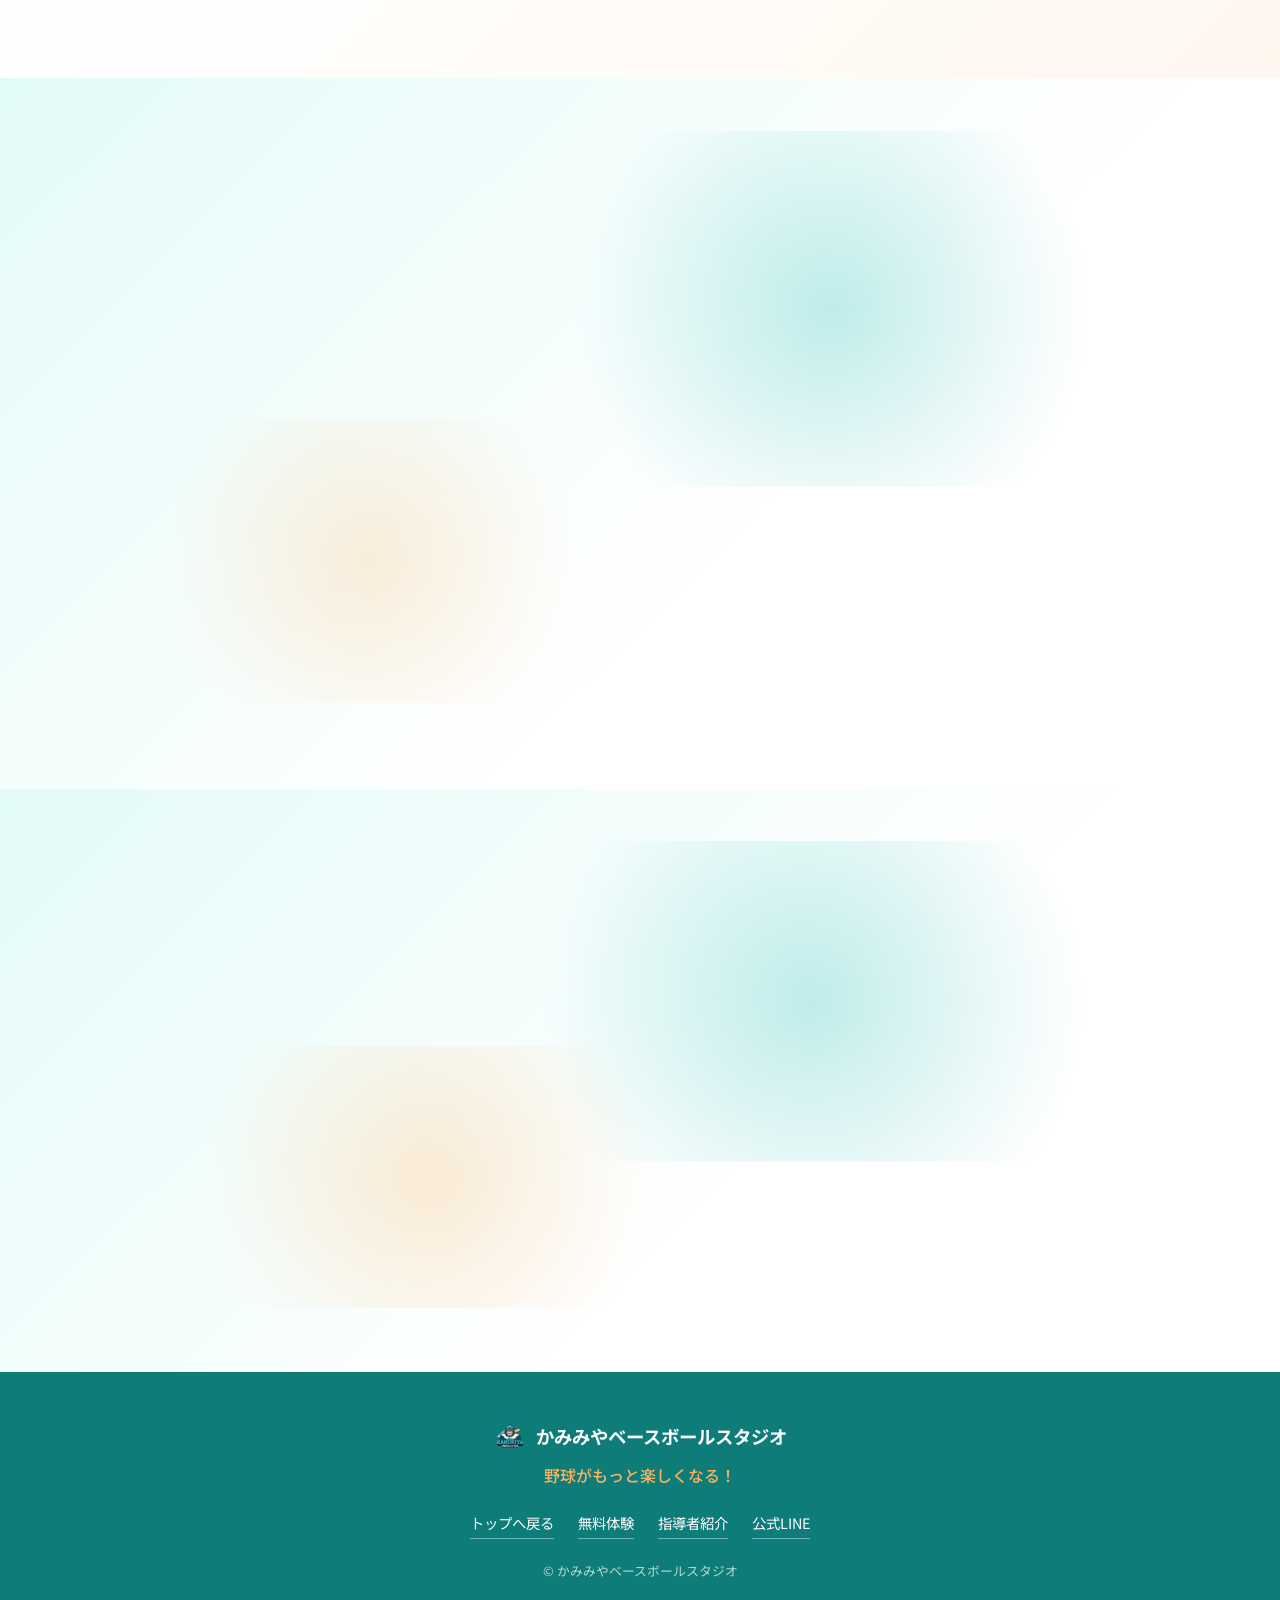
==== commit 491590bd: "ナビのロゴ表記をKBSに短縮し、サイズ・字間を調整してバランスを整える - 全4ページのナビロゴテキストを「かみみやベースボールスタジオ」→「KBS」に変更 - 短縮に伴いロゴの文字サイズ・太さ・字間" ====
--- a/plan.html
+++ b/plan.html
@@ -18,9 +18,12 @@
   <div class="container site-nav__inner">
     <a href="index.html" class="site-nav__logo">
       <img src="image/logo-icon.png" alt="" class="site-nav__logo-icon">
-      かみみやベースボールスタジオ
+      KBS
     </a>
-    <div class="site-nav__links">
+    <button type="button" class="site-nav__toggle" aria-label="メニューを開く" aria-expanded="false" aria-controls="site-menu">
+      <span></span><span></span><span></span>
+    </button>
+    <div class="site-nav__links" id="site-menu">
       <a href="trial.html" class="site-nav__link site-nav__link--cta">無料体験はこちらから</a>
       <a href="plan.html" class="site-nav__link" aria-current="page">料金プラン</a>
       <a href="profile.html" class="site-nav__link">指導者紹介</a>
@@ -147,5 +150,6 @@
   </div>
 </footer>
 
+<script src="script.js" defer></script>
 </body>
 </html>
--- a/styles.css
+++ b/styles.css
@@ -300,6 +300,31 @@
   color: var(--color-accent-dark);
 }
 
+.trial-about__note {
+  margin-top: 24px;
+  text-align: center;
+}
+
+#trial-about .about-grid__quote {
+  background: rgba(255, 255, 255, 0.55);
+}
+
+#trial-about .about-grid__quote-text {
+  color: var(--color-text);
+}
+
+#trial-about .about-grid__link {
+  background-color: #3FB6E0;
+}
+
+#trial-about .about-grid__link a {
+  color: var(--color-white);
+}
+
+#trial-about .about-grid__link a:hover {
+  color: rgba(255, 255, 255, 0.8);
+}
+
 .philosophy-goal {
   color: var(--color-primary-dark);
   font-weight: 700;
@@ -357,6 +382,16 @@
 .solutions-cta {
   margin-top: 40px;
   text-align: center;
+}
+
+.trial-bridge-lead {
+  max-width: 720px;
+  margin: 40px auto 0;
+  text-align: center;
+  font-size: 1.05rem;
+  font-weight: 700;
+  color: var(--color-primary-dark);
+  line-height: 1.9;
 }
 
 /* ===== Trial CTA ===== */
@@ -503,11 +538,12 @@
 .site-nav__logo {
   display: inline-flex;
   align-items: center;
-  gap: 8px;
-  color: var(--color-primary-dark);
-  font-weight: 700;
+  gap: 10px;
+  color: var(--color-primary-dark);
+  font-weight: 900;
   text-decoration: none;
-  font-size: 1rem;
+  font-size: 1.4rem;
+  letter-spacing: 0.06em;
 }
 
 .site-nav__logo-icon {
@@ -542,6 +578,10 @@
   padding-bottom: 2px;
 }
 
+.site-nav__toggle {
+  display: none;
+}
+
 .site-nav__link--cta {
   background-color: var(--color-accent);
   color: var(--color-white);
@@ -557,6 +597,7 @@
 .site-nav__link--cta[aria-current="page"] {
   border-bottom: none;
   padding: 8px 18px;
+  color: var(--color-white);
 }
 
 
@@ -583,11 +624,11 @@
 /* ===== Bento Grid ===== */
 .bento-grid {
   display: grid;
-  grid-template-columns: 1.2fr 1fr 1fr;
+  grid-template-columns: 1fr 1fr 1.2fr;
   grid-template-rows: auto auto;
   grid-template-areas:
-    "photo name    name"
-    "photo message message";
+    "name    name    photo"
+    "message message photo";
   gap: 24px;
 }
 
@@ -622,15 +663,24 @@
 
 .bento-item--photo {
   grid-area: photo;
-  box-shadow: var(--shadow);
+  box-shadow: none;
+  border: none;
+  backdrop-filter: none;
+  -webkit-backdrop-filter: none;
   min-height: 360px;
   transform: translateZ(0);
+}
+
+.bento-item--photo:hover {
+  box-shadow: none;
+  border-color: transparent;
 }
 
 .bento-item__img {
   width: 100%;
   height: 100%;
   object-fit: cover;
+  object-position: 58% center;
   transition: transform var(--duration-fast) var(--ease-snap);
 }
 
@@ -1159,13 +1209,96 @@
 
 @media (max-width: 600px) {
   .site-nav__inner {
+    flex-wrap: nowrap;
+    justify-content: space-between;
+    position: relative;
+  }
+
+  .site-nav__logo {
+    font-size: 1.15rem;
+  }
+
+  .site-nav__toggle {
+    display: inline-flex;
+    flex-direction: column;
     justify-content: center;
+    gap: 5px;
+    width: 44px;
+    height: 44px;
+    padding: 0 10px;
+    border: 2px solid var(--color-primary-dark);
+    border-radius: 12px;
+    background: var(--color-white);
+    cursor: pointer;
+    flex-shrink: 0;
+  }
+
+  .site-nav__toggle span {
+    display: block;
+    height: 3px;
+    border-radius: 2px;
+    background: var(--color-primary-dark);
+    transition: transform var(--duration-fast) var(--ease-snap),
+                opacity var(--duration-fast) var(--ease-snap);
+  }
+
+  .site-nav__toggle.is-open span:nth-child(1) {
+    transform: translateY(8px) rotate(45deg);
+  }
+
+  .site-nav__toggle.is-open span:nth-child(2) {
+    opacity: 0;
+  }
+
+  .site-nav__toggle.is-open span:nth-child(3) {
+    transform: translateY(-8px) rotate(-45deg);
+  }
+
+  .site-nav__links {
+    display: none;
+    position: absolute;
+    top: 100%;
+    left: 0;
+    right: 0;
+    flex-direction: column;
+    align-items: stretch;
+    gap: 4px;
+    padding: 12px;
+    background: rgba(255, 255, 255, 0.98);
+    border-radius: 0 0 16px 16px;
+    box-shadow: 0 12px 24px rgba(14, 124, 120, 0.18);
+  }
+
+  .site-nav__links.is-open {
+    display: flex;
+  }
+
+  .site-nav__link {
+    font-size: 1rem;
+    padding: 14px 12px;
     text-align: center;
   }
 
-  .site-nav__links {
-    justify-content: center;
-    gap: 14px;
+  .site-nav__link--cta,
+  .site-nav__link--cta[aria-current="page"] {
+    padding: 14px 12px;
+  }
+
+  .hero__title {
+    font-size: 1.4rem;
+  }
+
+  .about-grid__lead {
+    padding: 28px 20px;
+  }
+
+  #trial-about .about__lead {
+    font-size: 1rem;
+  }
+
+  #trial-about .about__lead br,
+  .trial-bridge-lead br {
+    display: none;
   }
 
   .about,
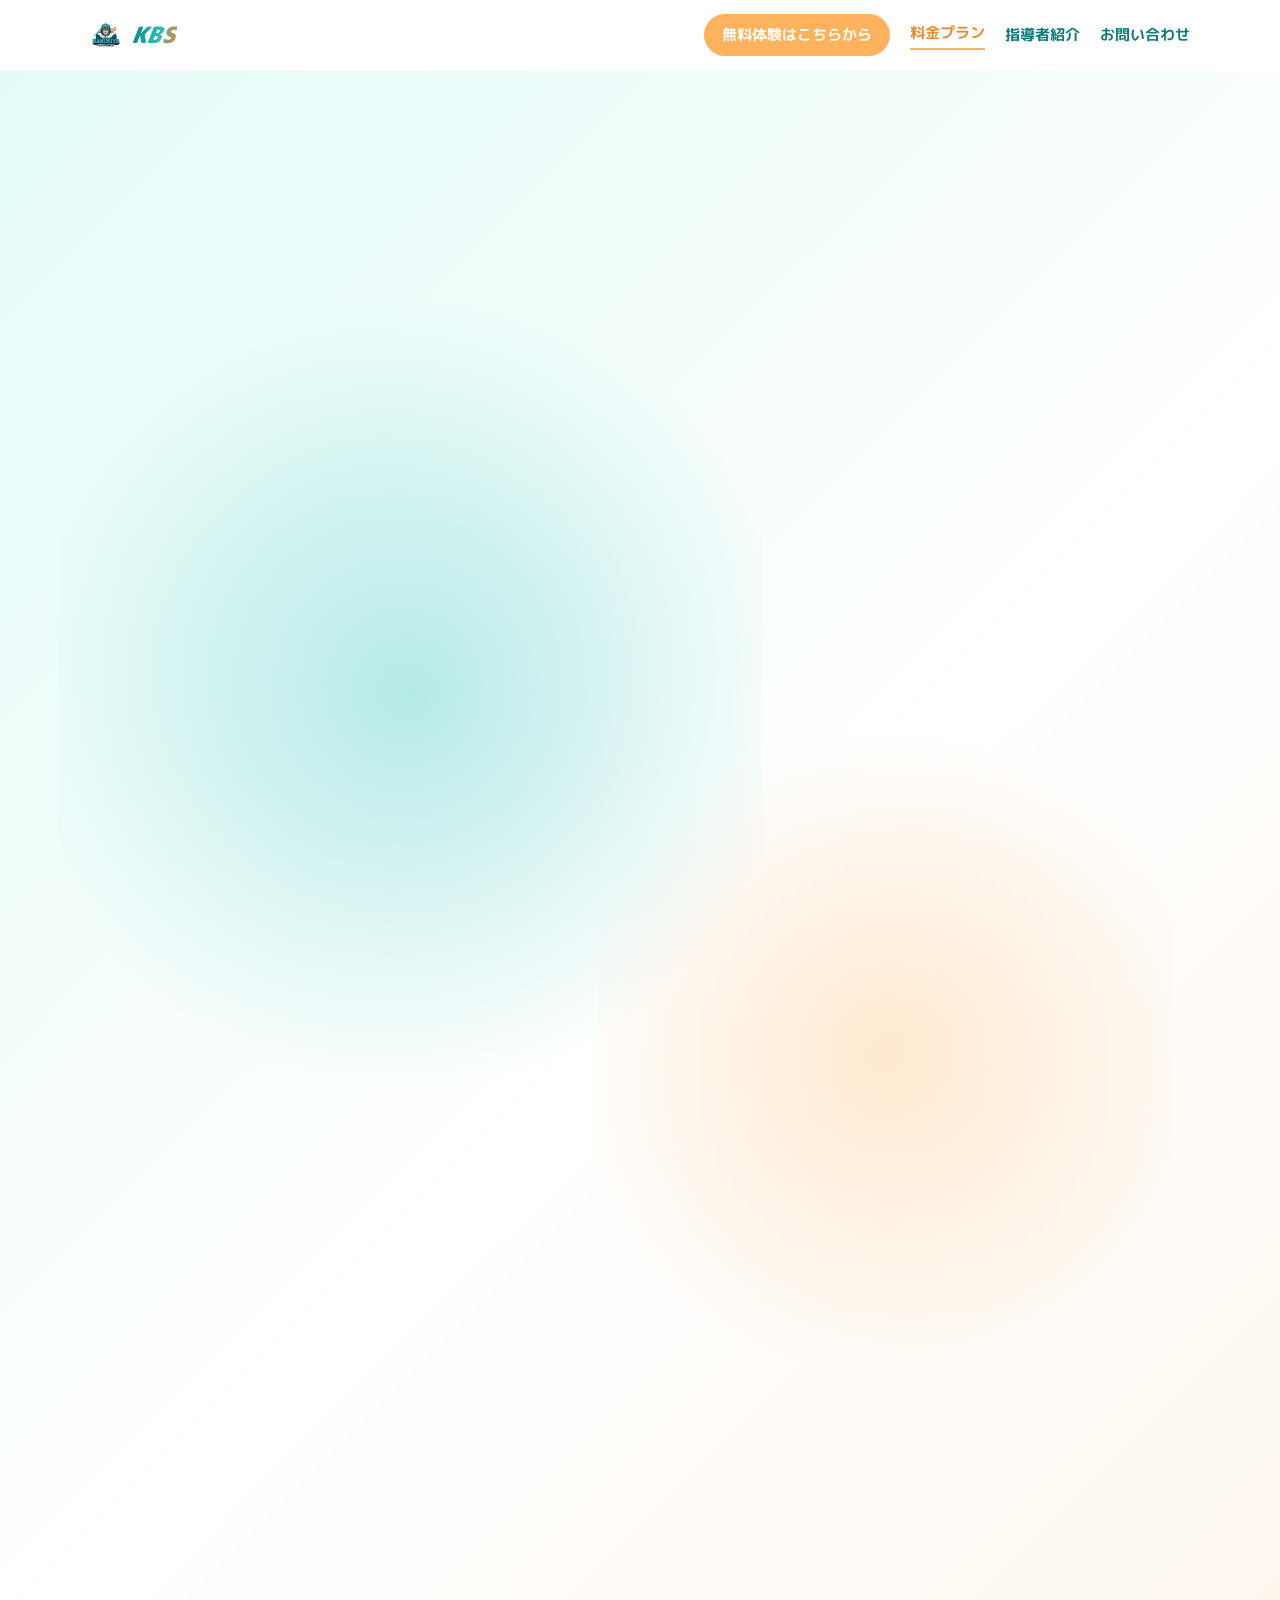
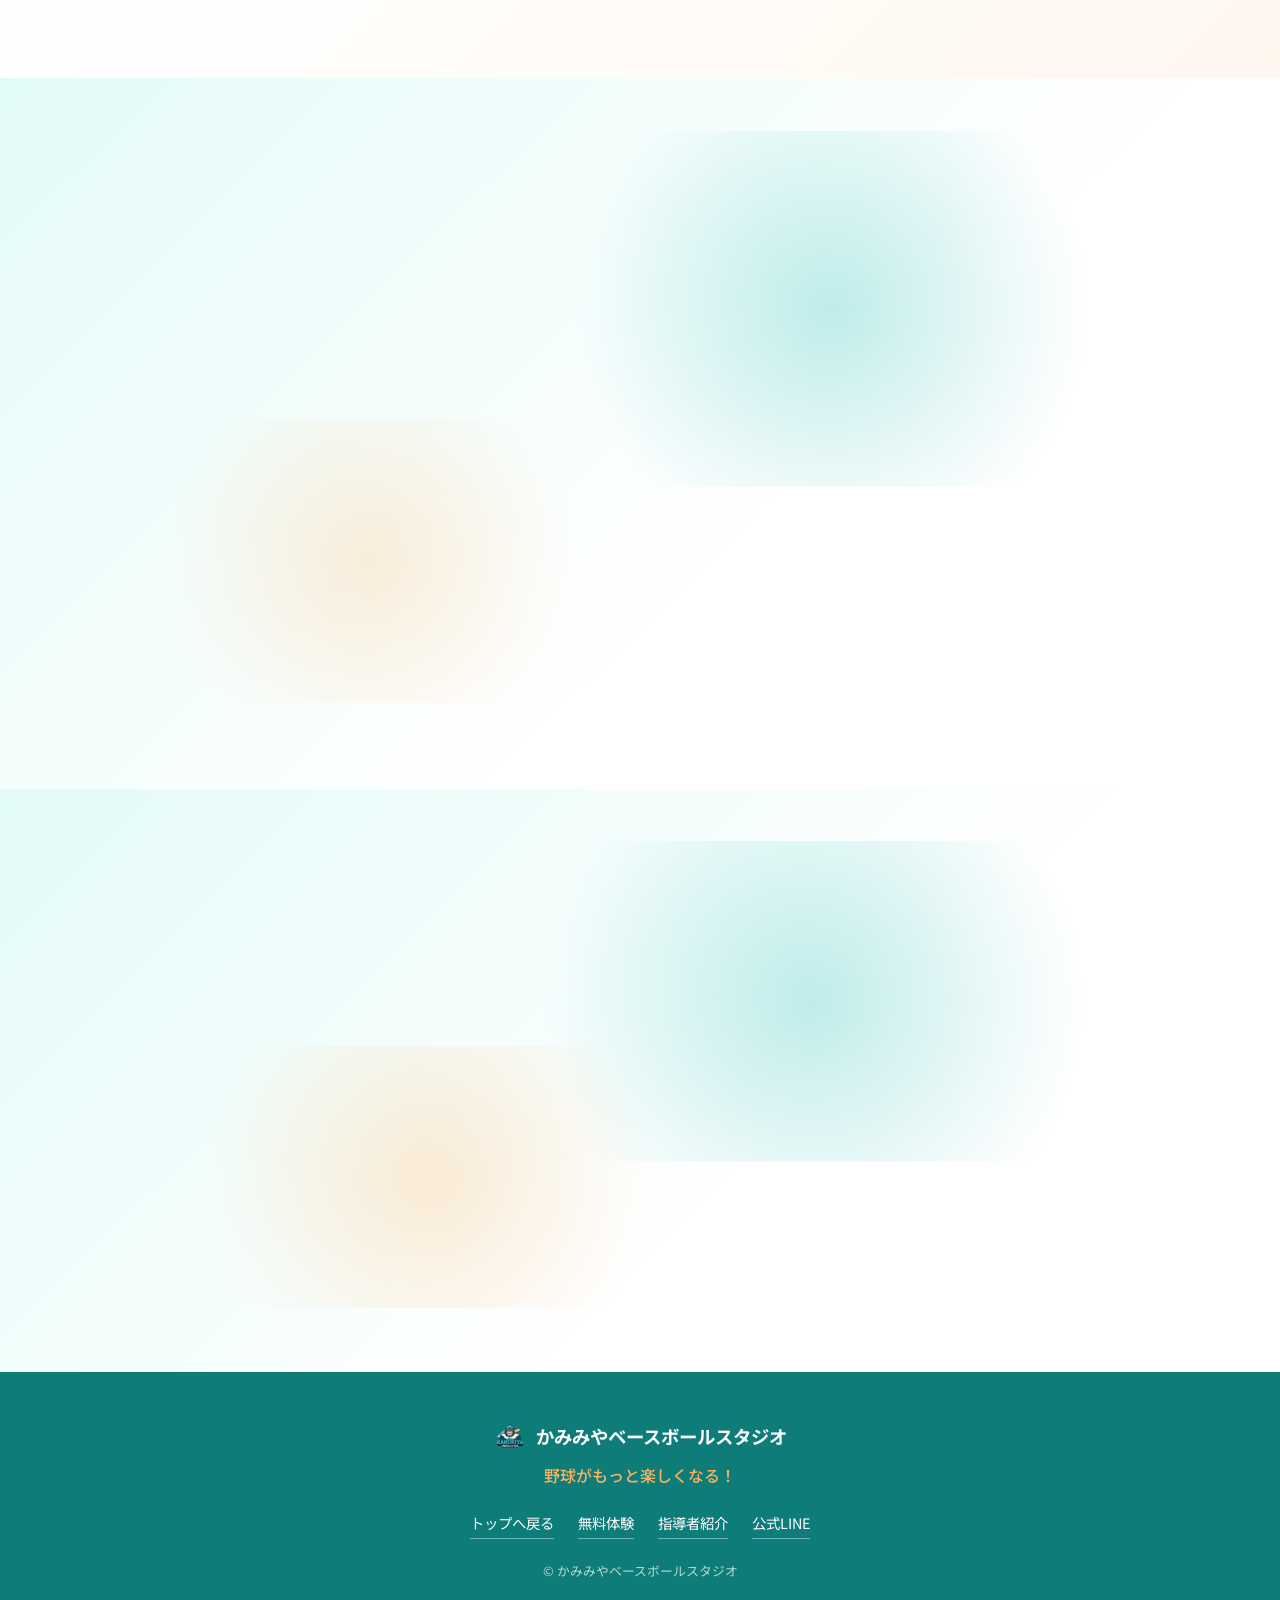
==== commit f7e0f4e2: "KBSロゴをイタリック×グラデーションで躍動感のあるデザインに、指導者写真をmargin-left:autoで右寄せ - ヒーロー見出しとナビロゴの「KBS」にイタリック・斜体スキュー・グラデーション" ====
--- a/plan.html
+++ b/plan.html
@@ -18,7 +18,7 @@
   <div class="container site-nav__inner">
     <a href="index.html" class="site-nav__logo">
       <img src="image/logo-icon.png" alt="" class="site-nav__logo-icon">
-      KBS
+      <span class="logo-text">KBS</span>
     </a>
     <button type="button" class="site-nav__toggle" aria-label="メニューを開く" aria-expanded="false" aria-controls="site-menu">
       <span></span><span></span><span></span>
--- a/styles.css
+++ b/styles.css
@@ -190,10 +190,31 @@
 }
 
 .hero__title {
-  font-size: clamp(2rem, 1.4rem + 3vw, 3.4rem);
+  display: inline-block;
+  font-size: clamp(3.2rem, 2.2rem + 6vw, 6.5rem);
   font-weight: 900;
+  font-style: italic;
+  letter-spacing: 0.02em;
   margin-bottom: 20px;
-  text-shadow: 0 2px 12px rgba(0, 0, 0, 0.3);
+  transform: skewX(-8deg);
+  color: var(--color-white);
+  background: linear-gradient(100deg, #ffffff 0%, #ffffff 40%, var(--color-accent) 68%, #ffe9c7 100%);
+  -webkit-background-clip: text;
+  background-clip: text;
+  -webkit-text-fill-color: transparent;
+  text-shadow: 0 6px 24px rgba(0, 0, 0, 0.45);
+}
+
+.logo-text {
+  display: inline-block;
+  font-style: italic;
+  letter-spacing: 0.02em;
+  transform: skewX(-8deg);
+  color: var(--color-primary-dark);
+  background: linear-gradient(100deg, var(--color-primary-dark) 0%, var(--color-primary) 55%, var(--color-accent-dark) 100%);
+  -webkit-background-clip: text;
+  background-clip: text;
+  -webkit-text-fill-color: transparent;
 }
 
 .hero__copy {
@@ -668,6 +689,8 @@
   backdrop-filter: none;
   -webkit-backdrop-filter: none;
   min-height: 360px;
+  width: 90%;
+  margin-left: auto;
   transform: translateZ(0);
 }
 
@@ -680,7 +703,7 @@
   width: 100%;
   height: 100%;
   object-fit: cover;
-  object-position: 58% center;
+  object-position: 70% center;
   transition: transform var(--duration-fast) var(--ease-snap);
 }
 
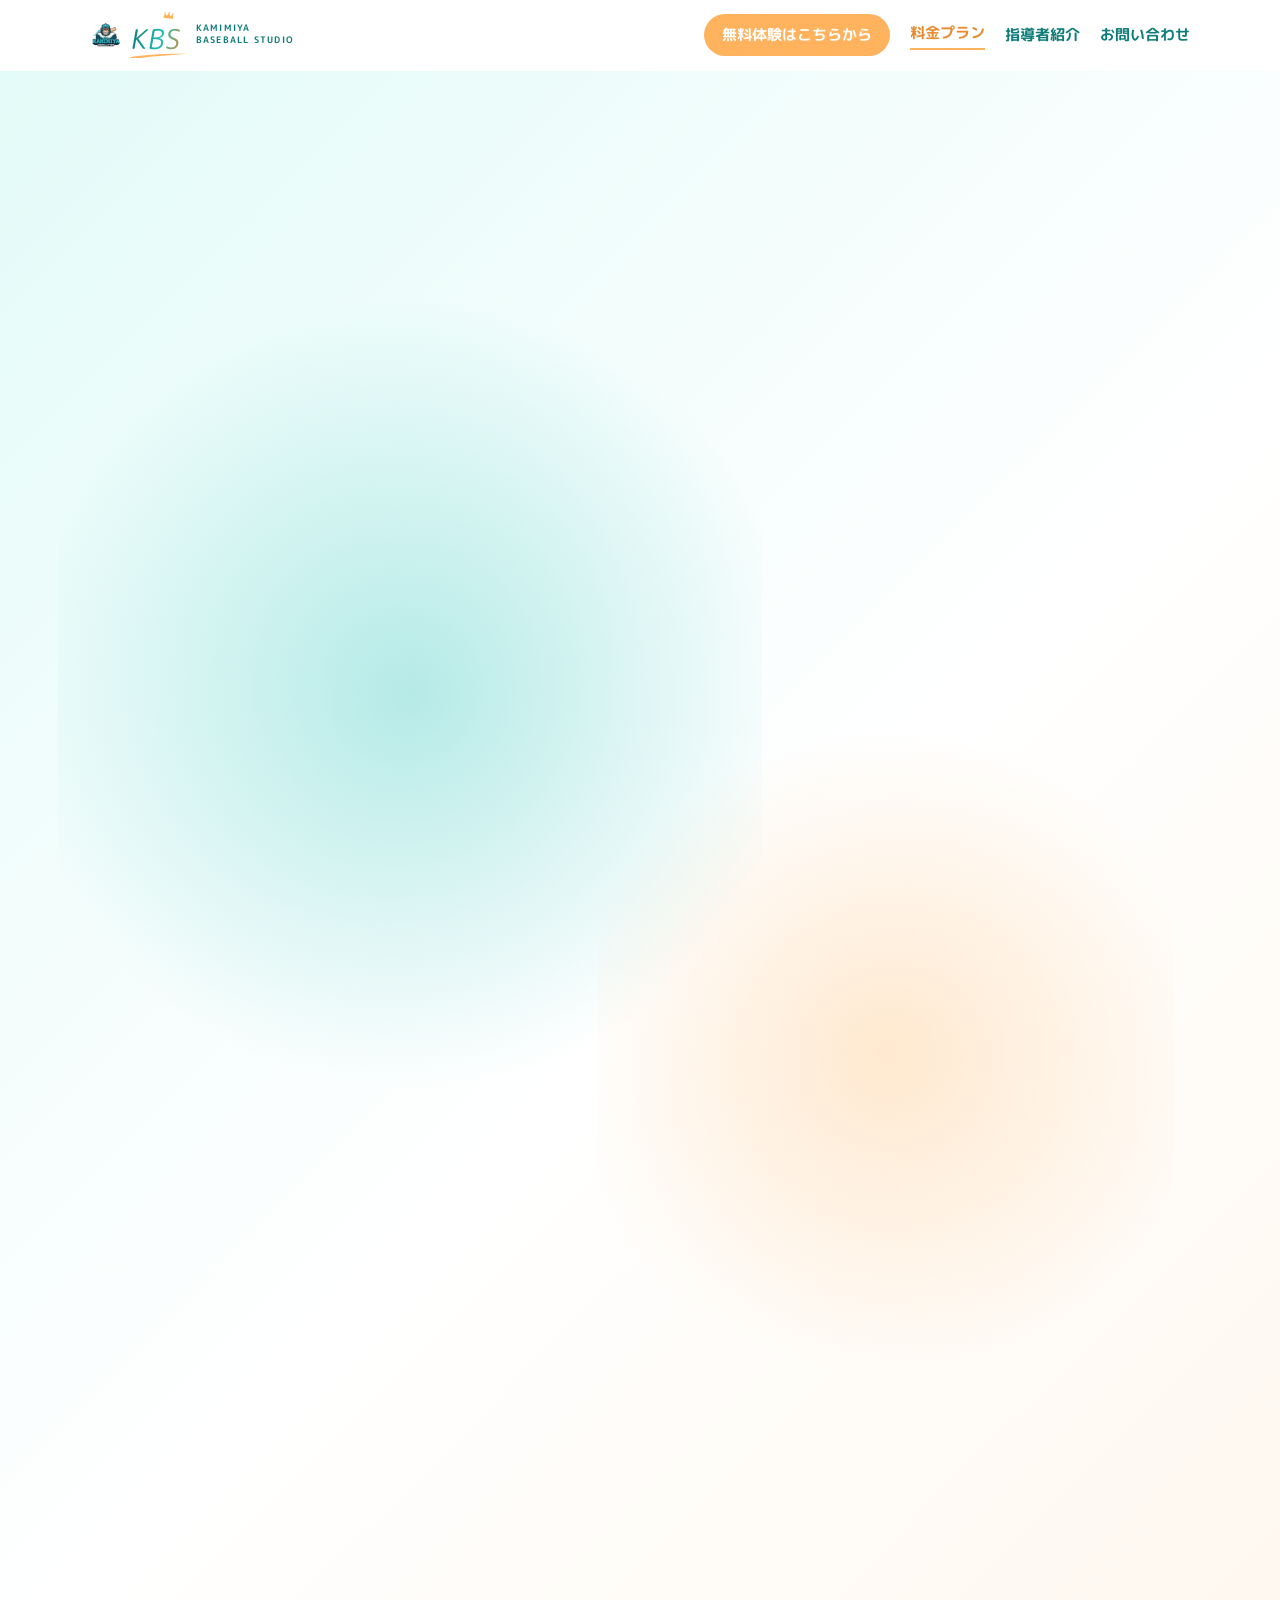
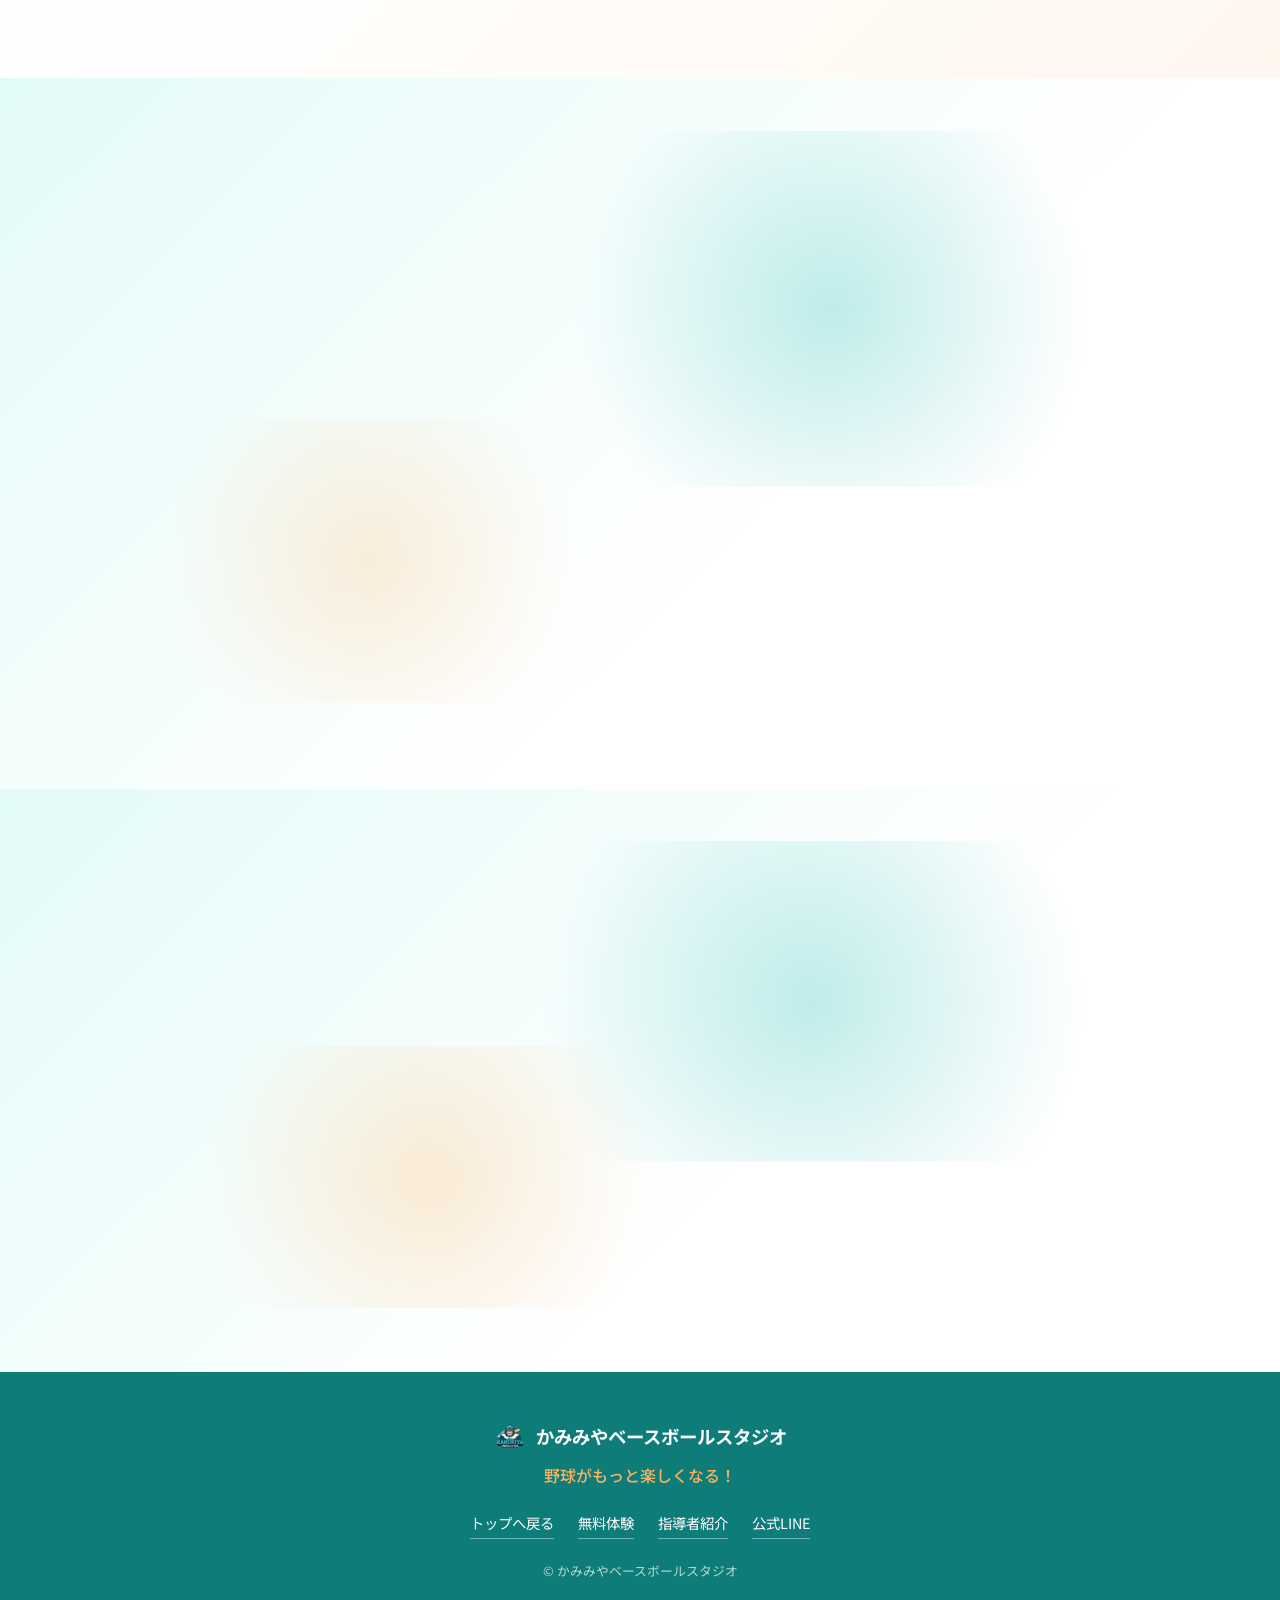
==== commit 9f29e628: "KBSロゴを王冠・筆文字・スウッシュ付きのデザインにし、KAMIMIYA BASEBALL STUDIOを併記 - 筆記体風フォント(Permanent Marker)で斜体のKBSに王冠と下線スウッ" ====
--- a/plan.html
+++ b/plan.html
@@ -9,7 +9,7 @@
 <link rel="apple-touch-icon" href="image/logo-icon.png">
 <link rel="preconnect" href="https://fonts.googleapis.com">
 <link rel="preconnect" href="https://fonts.gstatic.com" crossorigin>
-<link href="https://fonts.googleapis.com/css2?family=Noto+Sans+JP:wght@400;500;700;900&family=M+PLUS+Rounded+1c:wght@500;700;800&display=swap" rel="stylesheet">
+<link href="https://fonts.googleapis.com/css2?family=Noto+Sans+JP:wght@400;500;700;900&family=M+PLUS+Rounded+1c:wght@500;700;800&family=Permanent+Marker&display=swap" rel="stylesheet">
 <link rel="stylesheet" href="styles.css">
 </head>
 <body>
@@ -18,7 +18,8 @@
   <div class="container site-nav__inner">
     <a href="index.html" class="site-nav__logo">
       <img src="image/logo-icon.png" alt="" class="site-nav__logo-icon">
-      <span class="logo-text">KBS</span>
+      <span class="kbs-mark kbs-mark--nav"><svg class="kbs-crown" viewBox="0 0 48 30" aria-hidden="true"><path fill="currentColor" d="M3 27 L7 8 L17 17 L24 3 L31 17 L41 8 L45 27 Z"/><circle fill="currentColor" cx="7" cy="6" r="3"/><circle fill="currentColor" cx="24" cy="3" r="3"/><circle fill="currentColor" cx="41" cy="6" r="3"/></svg><span class="kbs-mark__text">KBS</span><svg class="kbs-swoosh" viewBox="0 0 240 26" preserveAspectRatio="none" aria-hidden="true"><path fill="currentColor" d="M2 20 C 60 8 150 2 238 4 C 170 10 90 18 30 25 C 16 25 6 24 2 20 Z"/></svg></span>
+      <span class="kbs-sub kbs-sub--nav">KAMIMIYA<br>BASEBALL STUDIO</span>
     </a>
     <button type="button" class="site-nav__toggle" aria-label="メニューを開く" aria-expanded="false" aria-controls="site-menu">
       <span></span><span></span><span></span>
--- a/styles.css
+++ b/styles.css
@@ -190,31 +190,93 @@
 }
 
 .hero__title {
+  font-size: clamp(3.6rem, 2.4rem + 7vw, 7.5rem);
+  line-height: 1;
+  margin-bottom: 34px;
+}
+
+.kbs-mark {
+  position: relative;
   display: inline-block;
-  font-size: clamp(3.2rem, 2.2rem + 6vw, 6.5rem);
-  font-weight: 900;
-  font-style: italic;
-  letter-spacing: 0.02em;
-  margin-bottom: 20px;
-  transform: skewX(-8deg);
+  line-height: 1;
+}
+
+.kbs-mark__text {
+  display: inline-block;
+  font-family: "Permanent Marker", "M PLUS Rounded 1c", sans-serif;
+  font-weight: 400;
+  letter-spacing: 0.03em;
+  transform: skewX(-10deg);
+}
+
+.kbs-crown {
+  position: absolute;
+  top: -0.5em;
+  left: 60%;
+  width: 0.42em;
+  height: auto;
+  transform: rotate(8deg);
+}
+
+.kbs-swoosh {
+  position: absolute;
+  left: -6%;
+  bottom: -0.2em;
+  width: 114%;
+  height: 0.2em;
+}
+
+.kbs-sub {
+  font-weight: 700;
+  text-transform: uppercase;
+  line-height: 1.35;
+}
+
+.kbs-mark--hero {
   color: var(--color-white);
-  background: linear-gradient(100deg, #ffffff 0%, #ffffff 40%, var(--color-accent) 68%, #ffe9c7 100%);
-  -webkit-background-clip: text;
-  background-clip: text;
-  -webkit-text-fill-color: transparent;
+}
+
+.kbs-mark--hero .kbs-mark__text {
   text-shadow: 0 6px 24px rgba(0, 0, 0, 0.45);
 }
 
-.logo-text {
-  display: inline-block;
-  font-style: italic;
-  letter-spacing: 0.02em;
-  transform: skewX(-8deg);
-  color: var(--color-primary-dark);
+.kbs-mark--hero .kbs-crown,
+.kbs-mark--hero .kbs-swoosh {
+  filter: drop-shadow(0 4px 12px rgba(0, 0, 0, 0.4));
+}
+
+.kbs-sub--hero {
+  font-size: clamp(0.8rem, 0.7rem + 0.5vw, 1.1rem);
+  letter-spacing: 0.3em;
+  color: rgba(255, 255, 255, 0.92);
+  margin-bottom: 26px;
+  text-shadow: 0 2px 10px rgba(0, 0, 0, 0.4);
+}
+
+.kbs-mark--nav {
+  font-size: 1.7rem;
+  margin-top: 0.3em;
+}
+
+.kbs-mark--nav .kbs-mark__text {
   background: linear-gradient(100deg, var(--color-primary-dark) 0%, var(--color-primary) 55%, var(--color-accent-dark) 100%);
   -webkit-background-clip: text;
   background-clip: text;
   -webkit-text-fill-color: transparent;
+  color: var(--color-primary-dark);
+  padding-right: 0.08em;
+}
+
+.kbs-mark--nav .kbs-crown,
+.kbs-mark--nav .kbs-swoosh {
+  color: var(--color-accent);
+}
+
+.kbs-sub--nav {
+  font-size: 0.55rem;
+  letter-spacing: 0.14em;
+  color: var(--color-primary-dark);
+  margin-left: 2px;
 }
 
 .hero__copy {
@@ -689,8 +751,8 @@
   backdrop-filter: none;
   -webkit-backdrop-filter: none;
   min-height: 360px;
-  width: 90%;
-  margin-left: auto;
+  width: 100%;
+  margin: 0 auto;
   transform: translateZ(0);
 }
 
@@ -703,7 +765,7 @@
   width: 100%;
   height: 100%;
   object-fit: cover;
-  object-position: 70% center;
+  object-position: 50% center;
   transition: transform var(--duration-fast) var(--ease-snap);
 }
 
@@ -1308,7 +1370,16 @@
   }
 
   .hero__title {
-    font-size: 1.4rem;
+    font-size: 4.6rem;
+    margin-bottom: 30px;
+  }
+
+  .kbs-mark--nav {
+    font-size: 1.45rem;
+  }
+
+  .kbs-sub--nav {
+    font-size: 0.5rem;
   }
 
   .about-grid__lead {
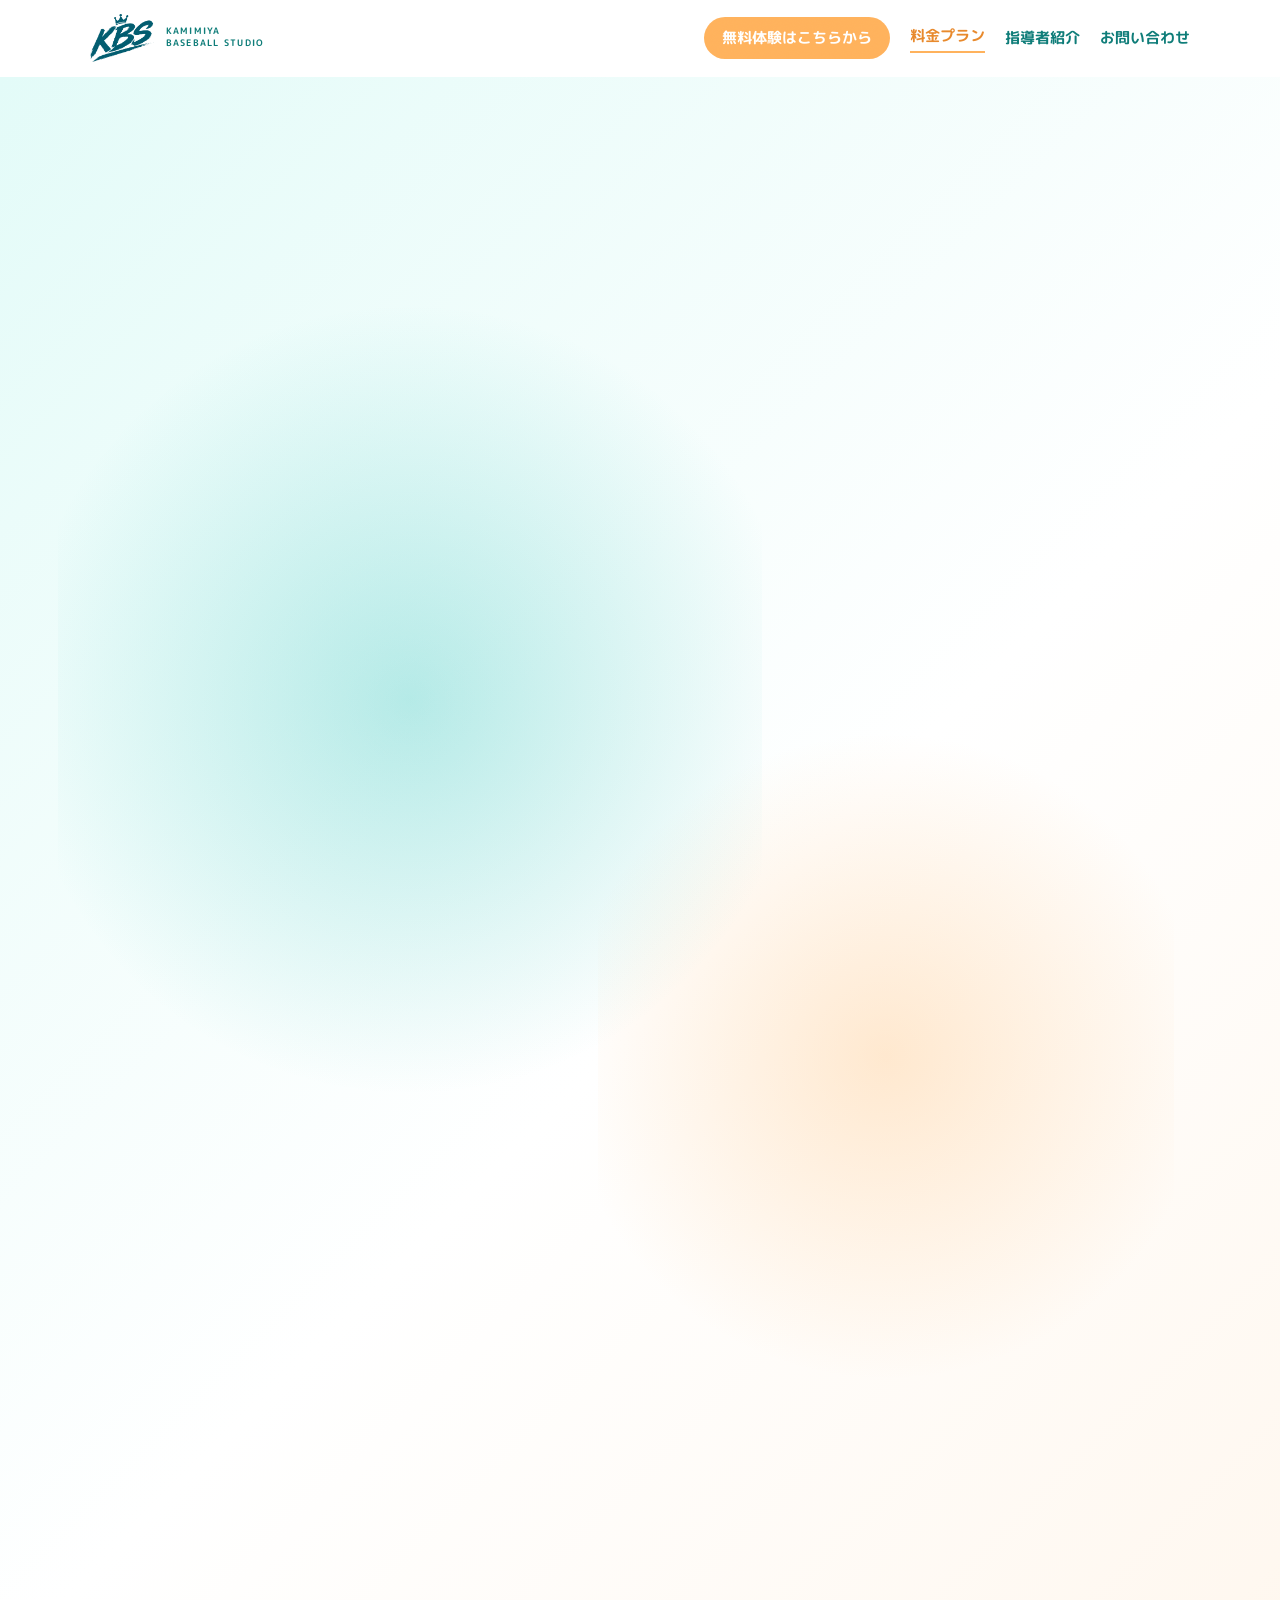
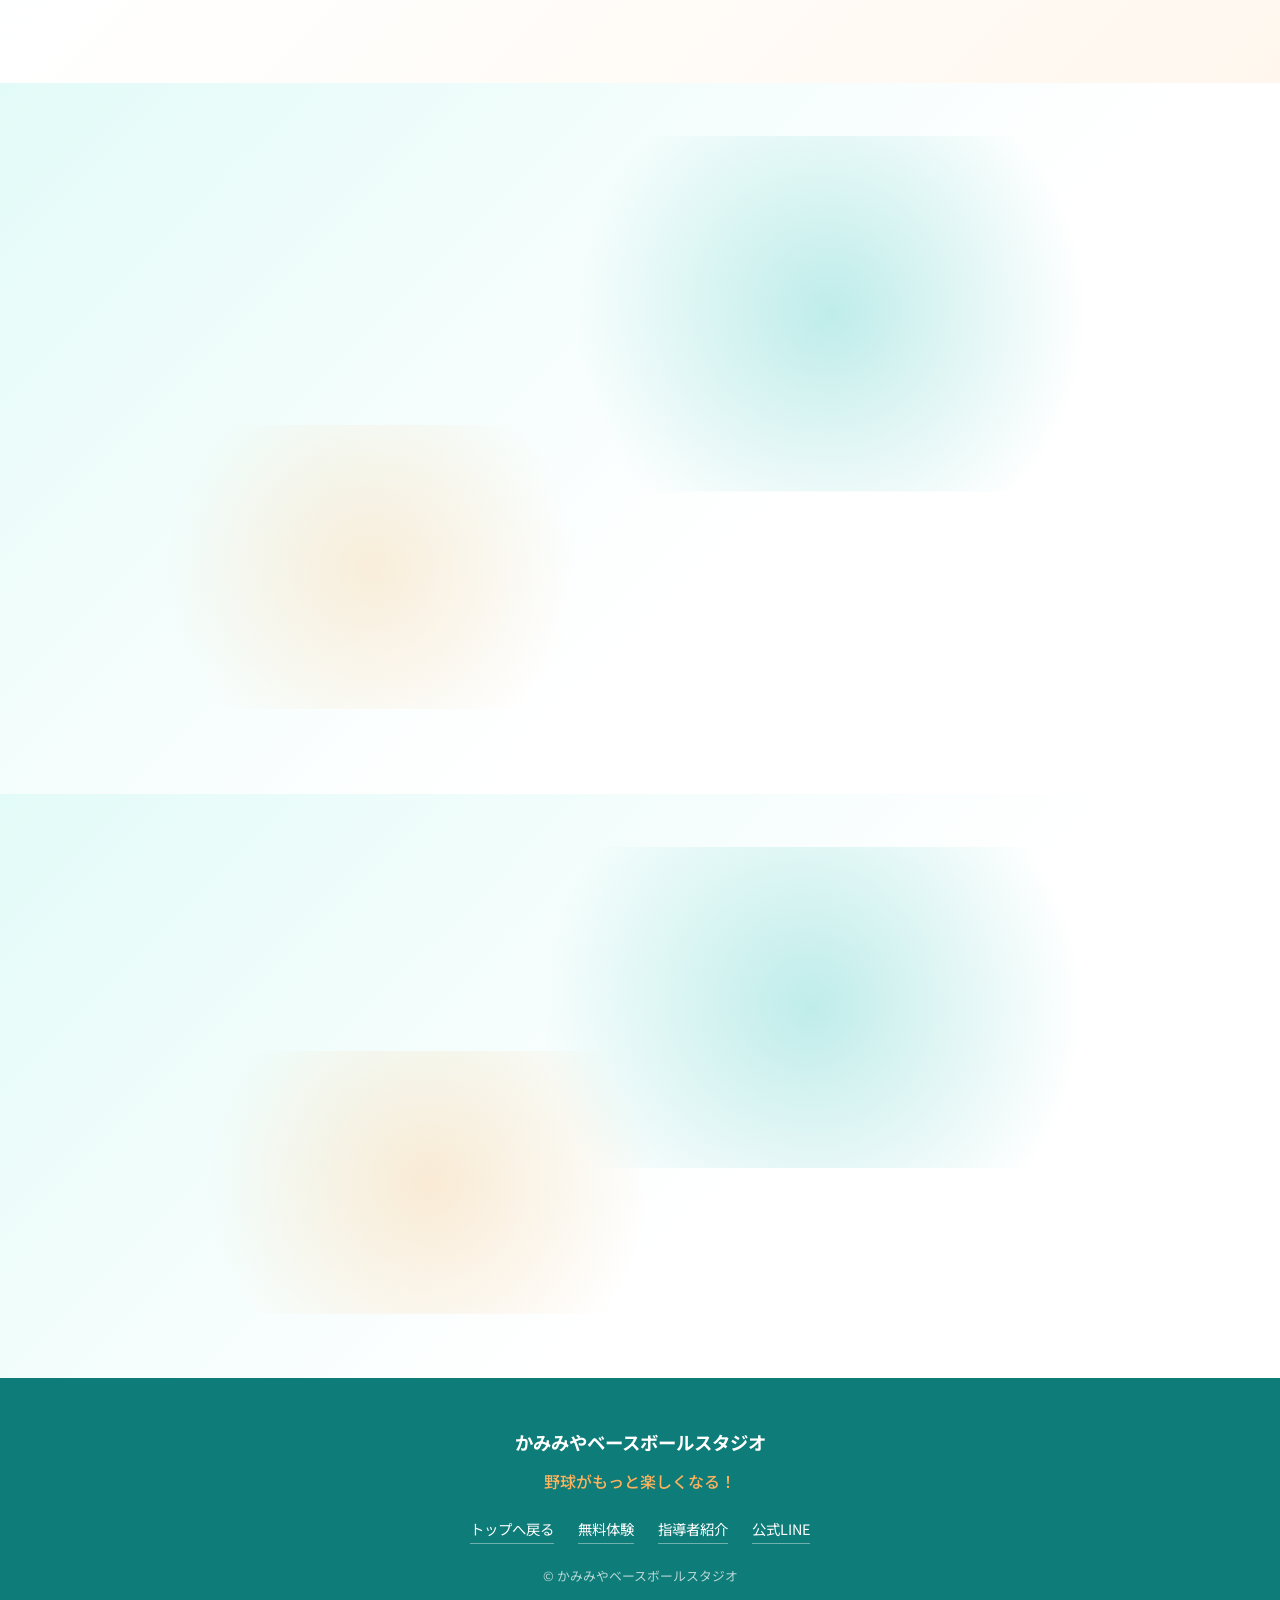
==== commit b3aafd39: "KBSロゴを指定画像に差し替え、ゴリラロゴを削除 Co-Authored-By: Claude Sonnet 5.5 <noreply@anthropic.com>" ====
--- a/plan.html
+++ b/plan.html
@@ -5,8 +5,8 @@
 <meta name="viewport" content="width=device-width, initial-scale=1.0">
 <title>レッスン・料金プラン｜かみみやベースボールスタジオ</title>
 <meta name="description" content="かみみやベースボールスタジオのレッスン・料金プランのご案内。月謝グループレッスン、マンツーマンレッスン、出張レッスン、友達紹介キャンペーンについて掲載しています。">
-<link rel="icon" type="image/png" href="image/logo-icon.png">
-<link rel="apple-touch-icon" href="image/logo-icon.png">
+<link rel="icon" type="image/png" href="image/kbs-logo.png">
+<link rel="apple-touch-icon" href="image/kbs-logo.png">
 <link rel="preconnect" href="https://fonts.googleapis.com">
 <link rel="preconnect" href="https://fonts.gstatic.com" crossorigin>
 <link href="https://fonts.googleapis.com/css2?family=Noto+Sans+JP:wght@400;500;700;900&family=M+PLUS+Rounded+1c:wght@500;700;800&family=Permanent+Marker&display=swap" rel="stylesheet">
@@ -17,8 +17,7 @@
 <nav class="site-nav">
   <div class="container site-nav__inner">
     <a href="index.html" class="site-nav__logo">
-      <img src="image/logo-icon.png" alt="" class="site-nav__logo-icon">
-      <span class="kbs-mark kbs-mark--nav"><svg class="kbs-crown" viewBox="0 0 48 30" aria-hidden="true"><path fill="currentColor" d="M3 27 L7 8 L17 17 L24 3 L31 17 L41 8 L45 27 Z"/><circle fill="currentColor" cx="7" cy="6" r="3"/><circle fill="currentColor" cx="24" cy="3" r="3"/><circle fill="currentColor" cx="41" cy="6" r="3"/></svg><span class="kbs-mark__text">KBS</span><svg class="kbs-swoosh" viewBox="0 0 240 26" preserveAspectRatio="none" aria-hidden="true"><path fill="currentColor" d="M2 20 C 60 8 150 2 238 4 C 170 10 90 18 30 25 C 16 25 6 24 2 20 Z"/></svg></span>
+      <img src="image/kbs-logo.png" alt="KBS" class="kbs-logo kbs-logo--nav">
       <span class="kbs-sub kbs-sub--nav">KAMIMIYA<br>BASEBALL STUDIO</span>
     </a>
     <button type="button" class="site-nav__toggle" aria-label="メニューを開く" aria-expanded="false" aria-controls="site-menu">
@@ -137,7 +136,6 @@
 <footer class="footer">
   <div class="container">
     <div class="footer__brand">
-      <img src="image/logo-icon.png" alt="" class="footer__logo-icon">
       <p class="footer__name">かみみやベースボールスタジオ</p>
     </div>
     <p class="footer__copy">野球がもっと楽しくなる！</p>
--- a/styles.css
+++ b/styles.css
@@ -190,59 +190,31 @@
 }
 
 .hero__title {
-  font-size: clamp(3.6rem, 2.4rem + 7vw, 7.5rem);
   line-height: 1;
-  margin-bottom: 34px;
-}
-
-.kbs-mark {
-  position: relative;
-  display: inline-block;
-  line-height: 1;
-}
-
-.kbs-mark__text {
-  display: inline-block;
-  font-family: "Permanent Marker", "M PLUS Rounded 1c", sans-serif;
-  font-weight: 400;
-  letter-spacing: 0.03em;
-  transform: skewX(-10deg);
-}
-
-.kbs-crown {
-  position: absolute;
-  top: -0.5em;
-  left: 60%;
-  width: 0.42em;
+  margin-bottom: 20px;
+}
+
+.kbs-logo {
+  display: block;
   height: auto;
-  transform: rotate(8deg);
-}
-
-.kbs-swoosh {
-  position: absolute;
-  left: -6%;
-  bottom: -0.2em;
-  width: 114%;
-  height: 0.2em;
+}
+
+.kbs-logo--hero {
+  width: clamp(260px, 30vw, 460px);
+  margin: 0 auto;
+  filter: drop-shadow(0 0 6px rgba(255, 255, 255, 0.7));
+}
+
+.kbs-logo--nav {
+  height: 48px;
+  width: auto;
+  flex-shrink: 0;
 }
 
 .kbs-sub {
   font-weight: 700;
   text-transform: uppercase;
   line-height: 1.35;
-}
-
-.kbs-mark--hero {
-  color: var(--color-white);
-}
-
-.kbs-mark--hero .kbs-mark__text {
-  text-shadow: 0 6px 24px rgba(0, 0, 0, 0.45);
-}
-
-.kbs-mark--hero .kbs-crown,
-.kbs-mark--hero .kbs-swoosh {
-  filter: drop-shadow(0 4px 12px rgba(0, 0, 0, 0.4));
 }
 
 .kbs-sub--hero {
@@ -251,25 +223,6 @@
   color: rgba(255, 255, 255, 0.92);
   margin-bottom: 26px;
   text-shadow: 0 2px 10px rgba(0, 0, 0, 0.4);
-}
-
-.kbs-mark--nav {
-  font-size: 1.7rem;
-  margin-top: 0.3em;
-}
-
-.kbs-mark--nav .kbs-mark__text {
-  background: linear-gradient(100deg, var(--color-primary-dark) 0%, var(--color-primary) 55%, var(--color-accent-dark) 100%);
-  -webkit-background-clip: text;
-  background-clip: text;
-  -webkit-text-fill-color: transparent;
-  color: var(--color-primary-dark);
-  padding-right: 0.08em;
-}
-
-.kbs-mark--nav .kbs-crown,
-.kbs-mark--nav .kbs-swoosh {
-  color: var(--color-accent);
 }
 
 .kbs-sub--nav {
@@ -629,13 +582,6 @@
   letter-spacing: 0.06em;
 }
 
-.site-nav__logo-icon {
-  width: 32px;
-  height: 32px;
-  object-fit: contain;
-  flex-shrink: 0;
-}
-
 .site-nav__links {
   display: flex;
   align-items: center;
@@ -1210,13 +1156,6 @@
   margin-bottom: 8px;
 }
 
-.footer__logo-icon {
-  width: 32px;
-  height: 32px;
-  object-fit: contain;
-  flex-shrink: 0;
-}
-
 .footer__name {
   font-size: 1.15rem;
   font-weight: 700;
@@ -1297,6 +1236,8 @@
     flex-wrap: nowrap;
     justify-content: space-between;
     position: relative;
+    padding-left: 12px;
+    padding-right: 12px;
   }
 
   .site-nav__logo {
@@ -1349,7 +1290,7 @@
     align-items: stretch;
     gap: 4px;
     padding: 12px;
-    background: rgba(255, 255, 255, 0.98);
+    background: #ffffff;
     border-radius: 0 0 16px 16px;
     box-shadow: 0 12px 24px rgba(14, 124, 120, 0.18);
   }
@@ -1370,12 +1311,15 @@
   }
 
   .hero__title {
-    font-size: 4.6rem;
-    margin-bottom: 30px;
-  }
-
-  .kbs-mark--nav {
-    font-size: 1.45rem;
+    margin-bottom: 18px;
+  }
+
+  .kbs-logo--nav {
+    height: 44px;
+  }
+
+  .kbs-logo--hero {
+    width: min(78vw, 340px);
   }
 
   .kbs-sub--nav {
